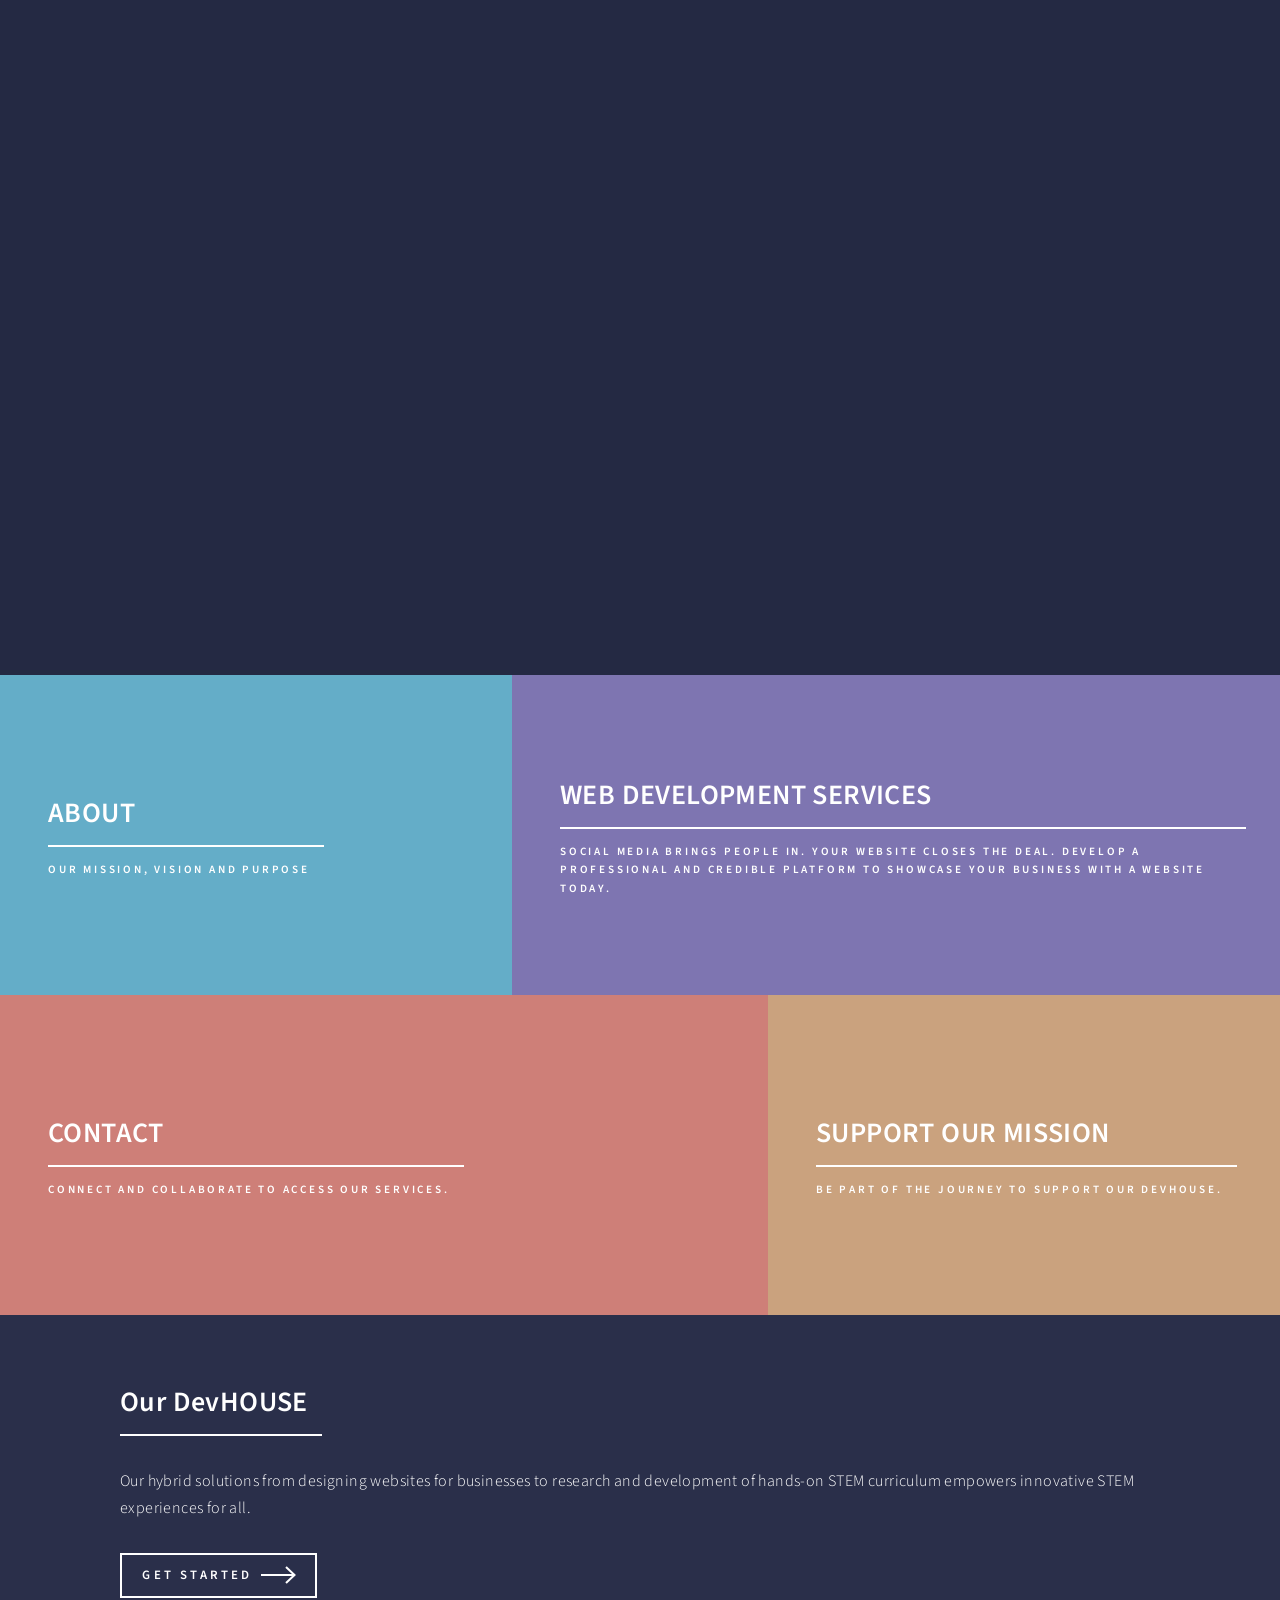
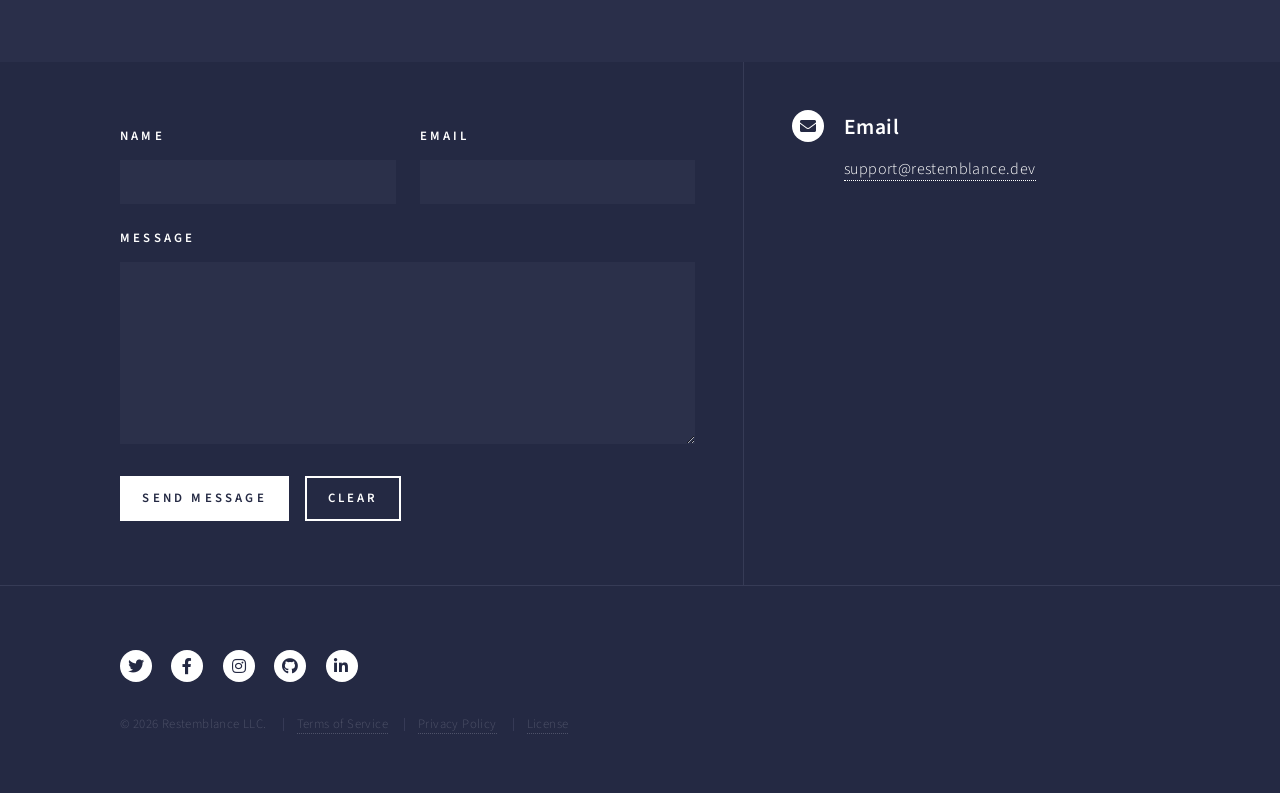
==== index.html @ e944cd38 "Update index.html" ====
<!DOCTYPE HTML>
<!--
	Forty by HTML5 UP
	html5up.net | @ajlkn
	Free for personal and commercial use under the CCA 3.0 license (html5up.net/license)
-->
<html>
	<head>
		<title>Restemblance, LLC.</title>
		<meta charset="utf-8" />
		<meta name="viewport" content="width=device-width, initial-scale=1, user-scalable=no" />
		<link rel="stylesheet" href="assets/css/main.css" />
		<link rel="mask-icon" href="/safari-pinned-tab.svg" color="#0FB9B1">
		<link rel="manifest" href="/site.webmanifest">
		<meta name="theme-color" content="#0F172A">
		<link rel="icon" type="image/png" href="/favicon-mono-black-32x32.png" media="(prefers-color-scheme: light)">
		<link rel="icon" type="image/png" href="/favicon-mono-white-32x32.png" media="(prefers-color-scheme: dark)">
		<noscript><link rel="stylesheet" href="assets/css/noscript.css" /></noscript>
	</head>
	<body class="is-preload">

		<!-- Wrapper -->
			<div id="wrapper">

				<!-- Header -->
					<header id="header" class="alt">
						<a href="src/index.html" class="logo"><strong>DevHOUSE+STEM EDUCATION</strong> <span>by Restemblance LLC</span></a>
						<nav>
							<a href="#menu">Menu</a>
						</nav>
					</header>

				<!-- Menu  ABOUT is landing; CONTACT is generic; DONATE is elements by default-->
					<nav id="menu">
						<ul class="links">
							<li><a href="src/index.html">Home</a></li>
							<li><a href="ABOUT.html">ABOUT</a></li>
							<li><a href="CONTACT.html">CONTACT</a></li>
							<li><a href="DONATE.html">DONATE</a></li>
							<li><a href="SERVICES.html">SERVICES</a></li>
						</ul>
						<ul class="actions stacked">
							<li><a href="SERVICES.html" class="button primary fit">Get Started</a></li>
							<!-- NOT YET<li><a href="#" class="button fit">Log In</a></li>-->
						</ul>
					</nav>

				<!-- Banner -->
					<section id="banner" class="major">
						<div class="inner">
							<header class="major">
								<h1>Real STEM is hands-on.</h1>
							</header>
							<span class="image">
								<img src="images/pic08worksheetsvshands-v2.jpg" alt="" />
							</span>
							<div class="content">
								<p>BUILDING REAL-WORLD SOLUTIONS THROUGH CODE, CREATIVITY AND COMMUNITY</p>
								<ul class="actions">
									<li><a href="#one" class="button next scrolly">Get Started</a></li>
								</ul>
							</div>
						</div>
					</section>

				<!-- Main -->
					<div id="main">

						<!-- One -->
							<section id="one" class="tiles">
								<article>
									<span class="image">
										<img src="images/pic04scratchonipad1.jpg" alt="" />
									</span>
									<header class="major">
										<h3><a href="ABOUT.html" class="link">ABOUT</a></h3>
										<p>our mission, vision and purpose</p>
									</header>
								</article>
								<article>
									<span class="image">
										<img src="images/pic02monitors1.jpg" alt="" />
									</span>
									<header class="major">
										<h3><a href="SERVICES.html" class="link">WEB DEVELOPMENT SERVICES</a></h3>
										<p>Social media brings people in. Your website closes the deal. Develop a professional and credible platform to showcase your business with a website today. </p>
									</header>
								</article>
								<article>
									<span class="image">
										<img src="images/pic01vrboy1.jpg" alt="" />
									</span>
									<header class="major">
										<h3><a href="CONTACT.html" class="link">CONTACT</a></h3>
										<p>Connect and collaborate to access our services.</p>
									</header>
								</article>
								<article>
									<span class="image">
										<img src="images/pic08enggirl1.jpg" alt="" />
									</span>
									<header class="major">
										<h3><a href="DONATE.html" class="link">SUPPORT OUR MISSION</a></h3>
										<p>Be part of the journey to support our devhouse.</p>
									</header>
								</article>
							</section>
								
								<!-- Remove this section due to repetitiveness
								<article>
									<span class="image">
										<img src="images/pic06worksheetsvshands.jpg" alt="" />
									</span>
									<header class="major">
										<h3><a href="landing.html" class="link">DEVELOPER EDUCATION PROJECTS</a></h3>
										<p>Hands-on projects for STEM preparation and enrichment</p>
									</header>
								</article>
								<article>
									<span class="image">
										<img src="images/pic08python2.jpg" alt="" />
									</span>
									<header class="major">
										<h3><a href="landing.html" class="link">DEVELOPER EDUCATION RESEARCH </a></h3>
										<p>Research-driven, hands-on and curriculum-focused.</p>
									</header>
								</article>
							</section> -->

						<!-- Two-->
							<section id="two">
								<div class="inner">
									<header class="major">
										<h2>Our DevHOUSE</h2>
									</header>
									<p>Our hybrid solutions from designing websites for businesses to research and development of hands-on STEM curriculum empowers innovative STEM experiences for all.</p>
									<ul class="actions">
										<li><a href="SERVICES.html" class="button next">Get Started</a></li>
									</ul>
								</div>
							</section>
					</div>

						<!-- Contact -->
							<section id="contact">
								<div class="inner">
									<section>
										<form method="post" action="#">
											<div class="fields">
												<div class="field half">
													<label for="name">Name</label>
													<input type="text" name="name" id="name" />
												</div>
												<div class="field half">
													<label for="email">Email</label>
													<input type="text" name="email" id="email" />
												</div>
												<div class="field">
													<label for="message">Message</label>
													<textarea name="message" id="message" rows="6"></textarea>
												</div>
											</div>
											<ul class="actions">
												<li><input type="submit" value="Send Message" class="primary" /></li>
												<li><input type="reset" value="Clear" /></li>
											</ul>
										</form>
									</section>
									<section class="split">
										<section>
											<div class="contact-method">
												<span class="icon solid alt fa-envelope"></span>
												<h3>Email</h3>
												<a href="#">support@restemblance.dev</a>
											</div>
										</section>
								<!--NOT YET <section>
									<div class="contact-method">
										<span class="icon solid alt fa-phone"></span>
										<h3>Phone</h3>
										<span>(404) 585-0311</span>
									</div>
								</section>
								<section>
									<div class="contact-method">
										<span class="icon solid alt fa-home"></span>
										<h3>Contact</h3>
										<span>Restemblance LLC<br />
										support@restemblance.dev<br />
										</span>
									</div>
								</section>-->
							</section>
						</div>
					</section>

				<!-- Footer -->
					<footer id="footer">
						<div class="inner">
							<ul class="icons">
								<li><a href="#" class="icon brands alt fa-twitter"><span class="label">Twitter</span></a></li>
								<li><a href="#" class="icon brands alt fa-facebook-f"><span class="label">Facebook</span></a></li>
								<li><a href="#" class="icon brands alt fa-instagram"><span class="label">Instagram</span></a></li>
								<li><a href="#" class="icon brands alt fa-github"><span class="label">GitHub</span></a></li>
								<li><a href="#" class="icon brands alt fa-linkedin-in"><span class="label">LinkedIn</span></a></li>
							</ul>
							<ul class="copyright">
							    <li>&copy; 2026 Restemblance LLC.</li>
							    <li><a href="TERMS.html">Terms of Service</a></li>
							    <li><a href="PRIVACY.html">Privacy Policy</a></li>
								<li><a href="LICENSE.html">License</a></li>
							</ul>
						</div>
					</footer>

			</div>

		<!-- Scripts -->
			<script src="assets/js/jquery.min.js"></script>
			<script src="assets/js/jquery.scrolly.min.js"></script>
			<script src="assets/js/jquery.scrollex.min.js"></script>
			<script src="assets/js/browser.min.js"></script>
			<script src="assets/js/breakpoints.min.js"></script>
			<script src="assets/js/util.js"></script>
			<script src="assets/js/main.js"></script>

	</body>

</html>
---- assets/css/main.css ----
@import url(fontawesome-all.min.css);
@import url("https://fonts.googleapis.com/css?family=Source+Sans+Pro:300,300italic,600,600italic");

/*
	Forty by HTML5 UP
	html5up.net | @ajlkn
	Free for personal and commercial use under the CCA 3.0 license (html5up.net/license)

*/



html, body, div, span, applet, object,
iframe, h1, h2, h3, h4, h5, h6, p, blockquote,
pre, a, abbr, acronym, address, big, cite,
code, del, dfn, em, img, ins, kbd, q, s, samp,
small, strike, strong, sub, sup, tt, var, b,
u, i, center, dl, dt, dd, ol, ul, li, fieldset,
form, label, legend, table, caption, tbody,
tfoot, thead, tr, th, td, article, aside,
canvas, details, embed, figure, figcaption,
footer, header, hgroup, menu, nav, output, ruby,
section, summary, time, mark, audio, video {
	margin: 0;
	padding: 0;
	border: 0;
	font-size: 100%;
	font: inherit;
	vertical-align: baseline;}

article, aside, details, figcaption, figure,
footer, header, hgroup, menu, nav, section {
	display: block;}

body {
	line-height: 1;
}

ol, ul {
	list-style: none;
}

blockquote, q {
	quotes: none;
}

	blockquote:before, blockquote:after, q:before, q:after {
		content: '';
		content: none;
	}

table {
	border-collapse: collapse;
	border-spacing: 0;
}

body {
	-webkit-text-size-adjust: none;
}

mark {
	background-color: transparent;
	color: inherit;
}

input::-moz-focus-inner {
	border: 0;
	padding: 0;
}

input, select, textarea {
	-moz-appearance: none;
	-webkit-appearance: none;
	-ms-appearance: none;
	appearance: none;
}

td {
  vertical-align: top;
}

/*Added indented block*/
.indent-block {
    margin-left: 2em;
}

/* Basic */

	@-ms-viewport {
		width: device-width;
	}

	body {
		-ms-overflow-style: scrollbar;
	}

	@media screen and (max-width: 480px) {

		html, body {
			min-width: 320px;
		}

	}

	html {
		box-sizing: border-box;
	}

	*, *:before, *:after {
		box-sizing: inherit;
	}

	body {
		background: #242943;
	}

		body.is-preload *, body.is-preload *:before, body.is-preload *:after {
			-moz-animation: none !important;
			-webkit-animation: none !important;
			-ms-animation: none !important;
			animation: none !important;
			-moz-transition: none !important;
			-webkit-transition: none !important;
			-ms-transition: none !important;
			transition: none !important;
		}

/* Type */

	body, input, select, textarea {
		color: #ffffff;
		font-family: "Source Sans Pro", Helvetica, sans-serif;
		font-size: 17pt;
		font-weight: 300;
		letter-spacing: 0.025em;
		line-height: 1.65;
	}

		@media screen and (max-width: 1680px) {

			body, input, select, textarea {
				font-size: 14pt;
			}

		}

		@media screen and (max-width: 1280px) {

			body, input, select, textarea {
				font-size: 12pt;
			}

		}

		@media screen and (max-width: 360px) {

			body, input, select, textarea {
				font-size: 11pt;
			}

		}

	a {
		-moz-transition: color 0.2s ease-in-out, border-bottom-color 0.2s ease-in-out;
		-webkit-transition: color 0.2s ease-in-out, border-bottom-color 0.2s ease-in-out;
		-ms-transition: color 0.2s ease-in-out, border-bottom-color 0.2s ease-in-out;
		transition: color 0.2s ease-in-out, border-bottom-color 0.2s ease-in-out;
		border-bottom: dotted 1px;
		color: inherit;
		text-decoration: none;
	}

		a:hover {
			border-bottom-color: transparent;
			color: #9bf1ff !important;
		}

		a:active {
			color: #53e3fb !important;
		}

	strong, b {
		color: #ffffff;
		font-weight: 600;
	}

	em, i {
		font-style: italic;
	}

	p {
		margin: 0 0 2em 0;
	}

	h1, h2, h3, h4, h5, h6 {
		color: #ffffff;
		font-weight: 600;
		line-height: 1.65;
		margin: 0 0 1em 0;
	}

		h1 a, h2 a, h3 a, h4 a, h5 a, h6 a {
			color: inherit;
			border-bottom: 0;
		}

	h1 {
		font-size: 2.5em;
	}

	h2 {
		font-size: 1.75em;
	}

	h3 {
		font-size: 1.35em;
	}

	h4 {
		font-size: 1.1em;
	}

	h5 {
		font-size: 0.9em;
	}

	h6 {
		font-size: 0.7em;
	}

	@media screen and (max-width: 736px) {

		h1 {
			font-size: 2em;
		}

		h2 {
			font-size: 1.5em;
		}

		h3 {
			font-size: 1.25em;
		}

	}

	sub {
		font-size: 0.8em;
		position: relative;
		top: 0.5em;
	}

	sup {
		font-size: 0.8em;
		position: relative;
		top: -0.5em;
	}

	blockquote {
		border-left: solid 4px rgba(212, 212, 255, 0.1);
		font-style: italic;
		margin: 0 0 2em 0;
		padding: 0.5em 0 0.5em 2em;
	}

	code {
		background: rgba(212, 212, 255, 0.035);
		font-family: "Courier New", monospace;
		font-size: 0.9em;
		margin: 0 0.25em;
		padding: 0.25em 0.65em;
	}

	pre {
		-webkit-overflow-scrolling: touch;
		font-family: "Courier New", monospace;
		font-size: 0.9em;
		margin: 0 0 2em 0;
	}

		pre code {
			display: block;
			line-height: 1.75;
			padding: 1em 1.5em;
			overflow-x: auto;
		}

	hr {
		border: 0;
		border-bottom: solid 1px rgba(212, 212, 255, 0.1);
		margin: 2em 0;
	}

		hr.major {
			margin: 3em 0;
		}

	.align-left {
		text-align: left;
	}

	.align-center {
		text-align: center;
	}

	.align-right {
		text-align: right;
	}

/* Row */

	.row {
		display: flex;
		flex-wrap: wrap;
		box-sizing: border-box;
		align-items: stretch;
	}

		.row > * {
			box-sizing: border-box;
		}

		.row.gtr-uniform > * > :last-child {
			margin-bottom: 0;
		}

		.row.aln-left {
			justify-content: flex-start;
		}

		.row.aln-center {
			justify-content: center;
		}

		.row.aln-right {
			justify-content: flex-end;
		}

		.row.aln-top {
			align-items: flex-start;
		}

		.row.aln-middle {
			align-items: center;
		}

		.row.aln-bottom {
			align-items: flex-end;
		}

		.row > .imp {
			order: -1;
		}

		.row > .col-1 {
			width: 8.33333%;
		}

		.row > .off-1 {
			margin-left: 8.33333%;
		}

		.row > .col-2 {
			width: 16.66667%;
		}

		.row > .off-2 {
			margin-left: 16.66667%;
		}

		.row > .col-3 {
			width: 25%;
		}

		.row > .off-3 {
			margin-left: 25%;
		}

		.row > .col-4 {
			width: 33.33333%;
		}

		.row > .off-4 {
			margin-left: 33.33333%;
		}

		.row > .col-5 {
			width: 41.66667%;
		}

		.row > .off-5 {
			margin-left: 41.66667%;
		}

		.row > .col-6 {
			width: 50%;
		}

		.row > .off-6 {
			margin-left: 50%;
		}

		.row > .col-7 {
			width: 58.33333%;
		}

		.row > .off-7 {
			margin-left: 58.33333%;
		}

		.row > .col-8 {
			width: 66.66667%;
		}

		.row > .off-8 {
			margin-left: 66.66667%;
		}

		.row > .col-9 {
			width: 75%;
		}

		.row > .off-9 {
			margin-left: 75%;
		}

		.row > .col-10 {
			width: 83.33333%;
		}

		.row > .off-10 {
			margin-left: 83.33333%;
		}

		.row > .col-11 {
			width: 91.66667%;
		}

		.row > .off-11 {
			margin-left: 91.66667%;
		}

		.row > .col-12 {
			width: 100%;
		}

		.row > .off-12 {
			margin-left: 100%;
		}

		.row.gtr-0 {
			margin-top: 0;
			margin-left: 0em;
		}

			.row.gtr-0 > * {
				padding: 0 0 0 0em;
			}

			.row.gtr-0.gtr-uniform {
				margin-top: 0em;
			}

				.row.gtr-0.gtr-uniform > * {
					padding-top: 0em;
				}

		.row.gtr-25 {
			margin-top: 0;
			margin-left: -0.5em;
		}

			.row.gtr-25 > * {
				padding: 0 0 0 0.5em;
			}

			.row.gtr-25.gtr-uniform {
				margin-top: -0.5em;
			}

				.row.gtr-25.gtr-uniform > * {
					padding-top: 0.5em;
				}

		.row.gtr-50 {
			margin-top: 0;
			margin-left: -1em;
		}

			.row.gtr-50 > * {
				padding: 0 0 0 1em;
			}

			.row.gtr-50.gtr-uniform {
				margin-top: -1em;
			}

				.row.gtr-50.gtr-uniform > * {
					padding-top: 1em;
				}

		.row {
			margin-top: 0;
			margin-left: -2em;
		}

			.row > * {
				padding: 0 0 0 2em;
			}

			.row.gtr-uniform {
				margin-top: -2em;
			}

				.row.gtr-uniform > * {
					padding-top: 2em;
				}

		.row.gtr-150 {
			margin-top: 0;
			margin-left: -3em;
		}

			.row.gtr-150 > * {
				padding: 0 0 0 3em;
			}

			.row.gtr-150.gtr-uniform {
				margin-top: -3em;
			}

				.row.gtr-150.gtr-uniform > * {
					padding-top: 3em;
				}

		.row.gtr-200 {
			margin-top: 0;
			margin-left: -4em;
		}

			.row.gtr-200 > * {
				padding: 0 0 0 4em;
			}

			.row.gtr-200.gtr-uniform {
				margin-top: -4em;
			}

				.row.gtr-200.gtr-uniform > * {
					padding-top: 4em;
				}


		@media screen and (max-width: 1680px) {

			.row {
				display: flex;
				flex-wrap: wrap;
				box-sizing: border-box;
				align-items: stretch;
			}

				.row > * {
					box-sizing: border-box;
				}

				.row.gtr-uniform > * > :last-child {
					margin-bottom: 0;
				}

				.row.aln-left {
					justify-content: flex-start;
				}

				.row.aln-center {
					justify-content: center;
				}

				.row.aln-right {
					justify-content: flex-end;
				}

				.row.aln-top {
					align-items: flex-start;
				}

				.row.aln-middle {
					align-items: center;
				}

				.row.aln-bottom {
					align-items: flex-end;
				}

				.row > .imp-xlarge {
					order: -1;
				}

				.row > .col-1-xlarge {
					width: 8.33333%;
				}

				.row > .off-1-xlarge {
					margin-left: 8.33333%;
				}

				.row > .col-2-xlarge {
					width: 16.66667%;
				}

				.row > .off-2-xlarge {
					margin-left: 16.66667%;
				}

				.row > .col-3-xlarge {
					width: 25%;
				}

				.row > .off-3-xlarge {
					margin-left: 25%;
				}

				.row > .col-4-xlarge {
					width: 33.33333%;
				}

				.row > .off-4-xlarge {
					margin-left: 33.33333%;
				}

				.row > .col-5-xlarge {
					width: 41.66667%;
				}

				.row > .off-5-xlarge {
					margin-left: 41.66667%;
				}

				.row > .col-6-xlarge {
					width: 50%;
				}

				.row > .off-6-xlarge {
					margin-left: 50%;
				}

				.row > .col-7-xlarge {
					width: 58.33333%;
				}

				.row > .off-7-xlarge {
					margin-left: 58.33333%;
				}

				.row > .col-8-xlarge {
					width: 66.66667%;
				}

				.row > .off-8-xlarge {
					margin-left: 66.66667%;
				}

				.row > .col-9-xlarge {
					width: 75%;
				}

				.row > .off-9-xlarge {
					margin-left: 75%;
				}

				.row > .col-10-xlarge {
					width: 83.33333%;
				}

				.row > .off-10-xlarge {
					margin-left: 83.33333%;
				}

				.row > .col-11-xlarge {
					width: 91.66667%;
				}

				.row > .off-11-xlarge {
					margin-left: 91.66667%;
				}

				.row > .col-12-xlarge {
					width: 100%;
				}

				.row > .off-12-xlarge {
					margin-left: 100%;
				}

				.row.gtr-0 {
					margin-top: 0;
					margin-left: 0em;
				}

					.row.gtr-0 > * {
						padding: 0 0 0 0em;
					}

					.row.gtr-0.gtr-uniform {
						margin-top: 0em;
					}

						.row.gtr-0.gtr-uniform > * {
							padding-top: 0em;
						}

				.row.gtr-25 {
					margin-top: 0;
					margin-left: -0.5em;
				}

					.row.gtr-25 > * {
						padding: 0 0 0 0.5em;
					}

					.row.gtr-25.gtr-uniform {
						margin-top: -0.5em;
					}

						.row.gtr-25.gtr-uniform > * {
							padding-top: 0.5em;
						}

				.row.gtr-50 {
					margin-top: 0;
					margin-left: -1em;
				}

					.row.gtr-50 > * {
						padding: 0 0 0 1em;
					}

					.row.gtr-50.gtr-uniform {
						margin-top: -1em;
					}

						.row.gtr-50.gtr-uniform > * {
							padding-top: 1em;
						}

				.row {
					margin-top: 0;
					margin-left: -2em;
				}

					.row > * {
						padding: 0 0 0 2em;
					}

					.row.gtr-uniform {
						margin-top: -2em;
					}

						.row.gtr-uniform > * {
							padding-top: 2em;
						}

				.row.gtr-150 {
					margin-top: 0;
					margin-left: -3em;
				}

					.row.gtr-150 > * {
						padding: 0 0 0 3em;
					}

					.row.gtr-150.gtr-uniform {
						margin-top: -3em;
					}

						.row.gtr-150.gtr-uniform > * {
							padding-top: 3em;
						}

				.row.gtr-200 {
					margin-top: 0;
					margin-left: -4em;
				}

					.row.gtr-200 > * {
						padding: 0 0 0 4em;
					}

					.row.gtr-200.gtr-uniform {
						margin-top: -4em;
					}

						.row.gtr-200.gtr-uniform > * {
							padding-top: 4em;
						}

		}

		@media screen and (max-width: 1280px) {

			.row {
				display: flex;
				flex-wrap: wrap;
				box-sizing: border-box;
				align-items: stretch;
			}

				.row > * {
					box-sizing: border-box;
				}

				.row.gtr-uniform > * > :last-child {
					margin-bottom: 0;
				}

				.row.aln-left {
					justify-content: flex-start;
				}

				.row.aln-center {
					justify-content: center;
				}

				.row.aln-right {
					justify-content: flex-end;
				}

				.row.aln-top {
					align-items: flex-start;
				}

				.row.aln-middle {
					align-items: center;
				}

				.row.aln-bottom {
					align-items: flex-end;
				}

				.row > .imp-large {
					order: -1;
				}

				.row > .col-1-large {
					width: 8.33333%;
				}

				.row > .off-1-large {
					margin-left: 8.33333%;
				}

				.row > .col-2-large {
					width: 16.66667%;
				}

				.row > .off-2-large {
					margin-left: 16.66667%;
				}

				.row > .col-3-large {
					width: 25%;
				}

				.row > .off-3-large {
					margin-left: 25%;
				}

				.row > .col-4-large {
					width: 33.33333%;
				}

				.row > .off-4-large {
					margin-left: 33.33333%;
				}

				.row > .col-5-large {
					width: 41.66667%;
				}

				.row > .off-5-large {
					margin-left: 41.66667%;
				}

				.row > .col-6-large {
					width: 50%;
				}

				.row > .off-6-large {
					margin-left: 50%;
				}

				.row > .col-7-large {
					width: 58.33333%;
				}

				.row > .off-7-large {
					margin-left: 58.33333%;
				}

				.row > .col-8-large {
					width: 66.66667%;
				}

				.row > .off-8-large {
					margin-left: 66.66667%;
				}

				.row > .col-9-large {
					width: 75%;
				}

				.row > .off-9-large {
					margin-left: 75%;
				}

				.row > .col-10-large {
					width: 83.33333%;
				}

				.row > .off-10-large {
					margin-left: 83.33333%;
				}

				.row > .col-11-large {
					width: 91.66667%;
				}

				.row > .off-11-large {
					margin-left: 91.66667%;
				}

				.row > .col-12-large {
					width: 100%;
				}

				.row > .off-12-large {
					margin-left: 100%;
				}

				.row.gtr-0 {
					margin-top: 0;
					margin-left: 0em;
				}

					.row.gtr-0 > * {
						padding: 0 0 0 0em;
					}

					.row.gtr-0.gtr-uniform {
						margin-top: 0em;
					}

						.row.gtr-0.gtr-uniform > * {
							padding-top: 0em;
						}

				.row.gtr-25 {
					margin-top: 0;
					margin-left: -0.375em;
				}

					.row.gtr-25 > * {
						padding: 0 0 0 0.375em;
					}

					.row.gtr-25.gtr-uniform {
						margin-top: -0.375em;
					}

						.row.gtr-25.gtr-uniform > * {
							padding-top: 0.375em;
						}

				.row.gtr-50 {
					margin-top: 0;
					margin-left: -0.75em;
				}

					.row.gtr-50 > * {
						padding: 0 0 0 0.75em;
					}

					.row.gtr-50.gtr-uniform {
						margin-top: -0.75em;
					}

						.row.gtr-50.gtr-uniform > * {
							padding-top: 0.75em;
						}

				.row {
					margin-top: 0;
					margin-left: -1.5em;
				}

					.row > * {
						padding: 0 0 0 1.5em;
					}

					.row.gtr-uniform {
						margin-top: -1.5em;
					}

						.row.gtr-uniform > * {
							padding-top: 1.5em;
						}

				.row.gtr-150 {
					margin-top: 0;
					margin-left: -2.25em;
				}

					.row.gtr-150 > * {
						padding: 0 0 0 2.25em;
					}

					.row.gtr-150.gtr-uniform {
						margin-top: -2.25em;
					}

						.row.gtr-150.gtr-uniform > * {
							padding-top: 2.25em;
						}

				.row.gtr-200 {
					margin-top: 0;
					margin-left: -3em;
				}

					.row.gtr-200 > * {
						padding: 0 0 0 3em;
					}

					.row.gtr-200.gtr-uniform {
						margin-top: -3em;
					}

						.row.gtr-200.gtr-uniform > * {
							padding-top: 3em;
						}

		}

		@media screen and (max-width: 980px) {

			.row {
				display: flex;
				flex-wrap: wrap;
				box-sizing: border-box;
				align-items: stretch;
			}

				.row > * {
					box-sizing: border-box;
				}

				.row.gtr-uniform > * > :last-child {
					margin-bottom: 0;
				}

				.row.aln-left {
					justify-content: flex-start;
				}

				.row.aln-center {
					justify-content: center;
				}

				.row.aln-right {
					justify-content: flex-end;
				}

				.row.aln-top {
					align-items: flex-start;
				}

				.row.aln-middle {
					align-items: center;
				}

				.row.aln-bottom {
					align-items: flex-end;
				}

				.row > .imp-medium {
					order: -1;
				}

				.row > .col-1-medium {
					width: 8.33333%;
				}

				.row > .off-1-medium {
					margin-left: 8.33333%;
				}

				.row > .col-2-medium {
					width: 16.66667%;
				}

				.row > .off-2-medium {
					margin-left: 16.66667%;
				}

				.row > .col-3-medium {
					width: 25%;
				}

				.row > .off-3-medium {
					margin-left: 25%;
				}

				.row > .col-4-medium {
					width: 33.33333%;
				}

				.row > .off-4-medium {
					margin-left: 33.33333%;
				}

				.row > .col-5-medium {
					width: 41.66667%;
				}

				.row > .off-5-medium {
					margin-left: 41.66667%;
				}

				.row > .col-6-medium {
					width: 50%;
				}

				.row > .off-6-medium {
					margin-left: 50%;
				}

				.row > .col-7-medium {
					width: 58.33333%;
				}

				.row > .off-7-medium {
					margin-left: 58.33333%;
				}

				.row > .col-8-medium {
					width: 66.66667%;
				}

				.row > .off-8-medium {
					margin-left: 66.66667%;
				}

				.row > .col-9-medium {
					width: 75%;
				}

				.row > .off-9-medium {
					margin-left: 75%;
				}

				.row > .col-10-medium {
					width: 83.33333%;
				}

				.row > .off-10-medium {
					margin-left: 83.33333%;
				}

				.row > .col-11-medium {
					width: 91.66667%;
				}

				.row > .off-11-medium {
					margin-left: 91.66667%;
				}

				.row > .col-12-medium {
					width: 100%;
				}

				.row > .off-12-medium {
					margin-left: 100%;
				}

				.row.gtr-0 {
					margin-top: 0;
					margin-left: 0em;
				}

					.row.gtr-0 > * {
						padding: 0 0 0 0em;
					}

					.row.gtr-0.gtr-uniform {
						margin-top: 0em;
					}

						.row.gtr-0.gtr-uniform > * {
							padding-top: 0em;
						}

				.row.gtr-25 {
					margin-top: 0;
					margin-left: -0.375em;
				}

					.row.gtr-25 > * {
						padding: 0 0 0 0.375em;
					}

					.row.gtr-25.gtr-uniform {
						margin-top: -0.375em;
					}

						.row.gtr-25.gtr-uniform > * {
							padding-top: 0.375em;
						}

				.row.gtr-50 {
					margin-top: 0;
					margin-left: -0.75em;
				}

					.row.gtr-50 > * {
						padding: 0 0 0 0.75em;
					}

					.row.gtr-50.gtr-uniform {
						margin-top: -0.75em;
					}

						.row.gtr-50.gtr-uniform > * {
							padding-top: 0.75em;
						}

				.row {
					margin-top: 0;
					margin-left: -1.5em;
				}

					.row > * {
						padding: 0 0 0 1.5em;
					}

					.row.gtr-uniform {
						margin-top: -1.5em;
					}

						.row.gtr-uniform > * {
							padding-top: 1.5em;
						}

				.row.gtr-150 {
					margin-top: 0;
					margin-left: -2.25em;
				}

					.row.gtr-150 > * {
						padding: 0 0 0 2.25em;
					}

					.row.gtr-150.gtr-uniform {
						margin-top: -2.25em;
					}

						.row.gtr-150.gtr-uniform > * {
							padding-top: 2.25em;
						}

				.row.gtr-200 {
					margin-top: 0;
					margin-left: -3em;
				}

					.row.gtr-200 > * {
						padding: 0 0 0 3em;
					}

					.row.gtr-200.gtr-uniform {
						margin-top: -3em;
					}

						.row.gtr-200.gtr-uniform > * {
							padding-top: 3em;
						}

		}

		@media screen and (max-width: 736px) {

			.row {
				display: flex;
				flex-wrap: wrap;
				box-sizing: border-box;
				align-items: stretch;
			}

				.row > * {
					box-sizing: border-box;
				}

				.row.gtr-uniform > * > :last-child {
					margin-bottom: 0;
				}

				.row.aln-left {
					justify-content: flex-start;
				}

				.row.aln-center {
					justify-content: center;
				}

				.row.aln-right {
					justify-content: flex-end;
				}

				.row.aln-top {
					align-items: flex-start;
				}

				.row.aln-middle {
					align-items: center;
				}

				.row.aln-bottom {
					align-items: flex-end;
				}

				.row > .imp-small {
					order: -1;
				}

				.row > .col-1-small {
					width: 8.33333%;
				}

				.row > .off-1-small {
					margin-left: 8.33333%;
				}

				.row > .col-2-small {
					width: 16.66667%;
				}

				.row > .off-2-small {
					margin-left: 16.66667%;
				}

				.row > .col-3-small {
					width: 25%;
				}

				.row > .off-3-small {
					margin-left: 25%;
				}

				.row > .col-4-small {
					width: 33.33333%;
				}

				.row > .off-4-small {
					margin-left: 33.33333%;
				}

				.row > .col-5-small {
					width: 41.66667%;
				}

				.row > .off-5-small {
					margin-left: 41.66667%;
				}

				.row > .col-6-small {
					width: 50%;
				}

				.row > .off-6-small {
					margin-left: 50%;
				}

				.row > .col-7-small {
					width: 58.33333%;
				}

				.row > .off-7-small {
					margin-left: 58.33333%;
				}

				.row > .col-8-small {
					width: 66.66667%;
				}

				.row > .off-8-small {
					margin-left: 66.66667%;
				}

				.row > .col-9-small {
					width: 75%;
				}

				.row > .off-9-small {
					margin-left: 75%;
				}

				.row > .col-10-small {
					width: 83.33333%;
				}

				.row > .off-10-small {
					margin-left: 83.33333%;
				}

				.row > .col-11-small {
					width: 91.66667%;
				}

				.row > .off-11-small {
					margin-left: 91.66667%;
				}

				.row > .col-12-small {
					width: 100%;
				}

				.row > .off-12-small {
					margin-left: 100%;
				}

				.row.gtr-0 {
					margin-top: 0;
					margin-left: 0em;
				}

					.row.gtr-0 > * {
						padding: 0 0 0 0em;
					}

					.row.gtr-0.gtr-uniform {
						margin-top: 0em;
					}

						.row.gtr-0.gtr-uniform > * {
							padding-top: 0em;
						}

				.row.gtr-25 {
					margin-top: 0;
					margin-left: -0.3125em;
				}

					.row.gtr-25 > * {
						padding: 0 0 0 0.3125em;
					}

					.row.gtr-25.gtr-uniform {
						margin-top: -0.3125em;
					}

						.row.gtr-25.gtr-uniform > * {
							padding-top: 0.3125em;
						}

				.row.gtr-50 {
					margin-top: 0;
					margin-left: -0.625em;
				}

					.row.gtr-50 > * {
						padding: 0 0 0 0.625em;
					}

					.row.gtr-50.gtr-uniform {
						margin-top: -0.625em;
					}

						.row.gtr-50.gtr-uniform > * {
							padding-top: 0.625em;
						}

				.row {
					margin-top: 0;
					margin-left: -1.25em;
				}

					.row > * {
						padding: 0 0 0 1.25em;
					}

					.row.gtr-uniform {
						margin-top: -1.25em;
					}

						.row.gtr-uniform > * {
							padding-top: 1.25em;
						}

				.row.gtr-150 {
					margin-top: 0;
					margin-left: -1.875em;
				}

					.row.gtr-150 > * {
						padding: 0 0 0 1.875em;
					}

					.row.gtr-150.gtr-uniform {
						margin-top: -1.875em;
					}

						.row.gtr-150.gtr-uniform > * {
							padding-top: 1.875em;
						}

				.row.gtr-200 {
					margin-top: 0;
					margin-left: -2.5em;
				}

					.row.gtr-200 > * {
						padding: 0 0 0 2.5em;
					}

					.row.gtr-200.gtr-uniform {
						margin-top: -2.5em;
					}

						.row.gtr-200.gtr-uniform > * {
							padding-top: 2.5em;
						}

		}

		@media screen and (max-width: 480px) {

			.row {
				display: flex;
				flex-wrap: wrap;
				box-sizing: border-box;
				align-items: stretch;
			}

				.row > * {
					box-sizing: border-box;
				}

				.row.gtr-uniform > * > :last-child {
					margin-bottom: 0;
				}

				.row.aln-left {
					justify-content: flex-start;
				}

				.row.aln-center {
					justify-content: center;
				}

				.row.aln-right {
					justify-content: flex-end;
				}

				.row.aln-top {
					align-items: flex-start;
				}

				.row.aln-middle {
					align-items: center;
				}

				.row.aln-bottom {
					align-items: flex-end;
				}

				.row > .imp-xsmall {
					order: -1;
				}

				.row > .col-1-xsmall {
					width: 8.33333%;
				}

				.row > .off-1-xsmall {
					margin-left: 8.33333%;
				}

				.row > .col-2-xsmall {
					width: 16.66667%;
				}

				.row > .off-2-xsmall {
					margin-left: 16.66667%;
				}

				.row > .col-3-xsmall {
					width: 25%;
				}

				.row > .off-3-xsmall {
					margin-left: 25%;
				}

				.row > .col-4-xsmall {
					width: 33.33333%;
				}

				.row > .off-4-xsmall {
					margin-left: 33.33333%;
				}

				.row > .col-5-xsmall {
					width: 41.66667%;
				}

				.row > .off-5-xsmall {
					margin-left: 41.66667%;
				}

				.row > .col-6-xsmall {
					width: 50%;
				}

				.row > .off-6-xsmall {
					margin-left: 50%;
				}

				.row > .col-7-xsmall {
					width: 58.33333%;
				}

				.row > .off-7-xsmall {
					margin-left: 58.33333%;
				}

				.row > .col-8-xsmall {
					width: 66.66667%;
				}

				.row > .off-8-xsmall {
					margin-left: 66.66667%;
				}

				.row > .col-9-xsmall {
					width: 75%;
				}

				.row > .off-9-xsmall {
					margin-left: 75%;
				}

				.row > .col-10-xsmall {
					width: 83.33333%;
				}

				.row > .off-10-xsmall {
					margin-left: 83.33333%;
				}

				.row > .col-11-xsmall {
					width: 91.66667%;
				}

				.row > .off-11-xsmall {
					margin-left: 91.66667%;
				}

				.row > .col-12-xsmall {
					width: 100%;
				}

				.row > .off-12-xsmall {
					margin-left: 100%;
				}

				.row.gtr-0 {
					margin-top: 0;
					margin-left: 0em;
				}

					.row.gtr-0 > * {
						padding: 0 0 0 0em;
					}

					.row.gtr-0.gtr-uniform {
						margin-top: 0em;
					}

						.row.gtr-0.gtr-uniform > * {
							padding-top: 0em;
						}

				.row.gtr-25 {
					margin-top: 0;
					margin-left: -0.3125em;
				}

					.row.gtr-25 > * {
						padding: 0 0 0 0.3125em;
					}

					.row.gtr-25.gtr-uniform {
						margin-top: -0.3125em;
					}

						.row.gtr-25.gtr-uniform > * {
							padding-top: 0.3125em;
						}

				.row.gtr-50 {
					margin-top: 0;
					margin-left: -0.625em;
				}

					.row.gtr-50 > * {
						padding: 0 0 0 0.625em;
					}

					.row.gtr-50.gtr-uniform {
						margin-top: -0.625em;
					}

						.row.gtr-50.gtr-uniform > * {
							padding-top: 0.625em;
						}

				.row {
					margin-top: 0;
					margin-left: -1.25em;
				}

					.row > * {
						padding: 0 0 0 1.25em;
					}

					.row.gtr-uniform {
						margin-top: -1.25em;
					}

						.row.gtr-uniform > * {
							padding-top: 1.25em;
						}

				.row.gtr-150 {
					margin-top: 0;
					margin-left: -1.875em;
				}

					.row.gtr-150 > * {
						padding: 0 0 0 1.875em;
					}

					.row.gtr-150.gtr-uniform {
						margin-top: -1.875em;
					}

						.row.gtr-150.gtr-uniform > * {
							padding-top: 1.875em;
						}

				.row.gtr-200 {
					margin-top: 0;
					margin-left: -2.5em;
				}

					.row.gtr-200 > * {
						padding: 0 0 0 2.5em;
					}

					.row.gtr-200.gtr-uniform {
						margin-top: -2.5em;
					}

						.row.gtr-200.gtr-uniform > * {
							padding-top: 2.5em;
						}

		}

/* Section/Article */

	section.special, article.special {
		text-align: center;
	}

	header.major {
		width: -moz-max-content;
		width: -webkit-max-content;
		width: -ms-max-content;
		width: max-content;
		margin-bottom: 2em;
	}

		header.major > :first-child {
			margin-bottom: 0;
			width: calc(100% + 0.5em);
		}

			header.major > :first-child:after {
				content: '';
				background-color: #ffffff;
				display: block;
				height: 2px;
				margin: 0.325em 0 0.5em 0;
				width: 100%;
			}

		header.major > p {
			font-size: 0.7em;
			font-weight: 600;
			letter-spacing: 0.25em;
			margin-bottom: 0;
			text-transform: uppercase;
		}

		body.is-ie header.major > :first-child:after {
			max-width: 9em;
		}

		body.is-ie header.major > h1:after {
			max-width: 100% !important;
		}

	@media screen and (max-width: 736px) {

		header.major > p br {
			display: none;
		}

	}

/* Form */

	form {
		margin: 0 0 2em 0;
	}

		form > :last-child {
			margin-bottom: 0;
		}

		form > .fields {
			display: -moz-flex;
			display: -webkit-flex;
			display: -ms-flex;
			display: flex;
			-moz-flex-wrap: wrap;
			-webkit-flex-wrap: wrap;
			-ms-flex-wrap: wrap;
			flex-wrap: wrap;
			width: calc(100% + 3em);
			margin: -1.5em 0 2em -1.5em;
		}

			form > .fields > .field {
				-moz-flex-grow: 0;
				-webkit-flex-grow: 0;
				-ms-flex-grow: 0;
				flex-grow: 0;
				-moz-flex-shrink: 0;
				-webkit-flex-shrink: 0;
				-ms-flex-shrink: 0;
				flex-shrink: 0;
				padding: 1.5em 0 0 1.5em;
				width: calc(100% - 1.5em);
			}

				form > .fields > .field.half {
					width: calc(50% - 0.75em);
				}

				form > .fields > .field.third {
					width: calc(100%/3 - 0.5em);
				}

				form > .fields > .field.quarter {
					width: calc(25% - 0.375em);
				}

		@media screen and (max-width: 480px) {

			form > .fields {
				width: calc(100% + 3em);
				margin: -1.5em 0 2em -1.5em;
			}

				form > .fields > .field {
					padding: 1.5em 0 0 1.5em;
					width: calc(100% - 1.5em);
				}

					form > .fields > .field.half {
						width: calc(100% - 1.5em);
					}

					form > .fields > .field.third {
						width: calc(100% - 1.5em);
					}

					form > .fields > .field.quarter {
						width: calc(100% - 1.5em);
					}

		}

	label {
		color: #ffffff;
		display: block;
		font-size: 0.8em;
		font-weight: 600;
		letter-spacing: 0.25em;
		margin: 0 0 1em 0;
		text-transform: uppercase;
	}

	input[type="text"],
	input[type="password"],
	input[type="email"],
	input[type="tel"],
	input[type="search"],
	input[type="url"],
	select,
	textarea {
		-moz-appearance: none;
		-webkit-appearance: none;
		-ms-appearance: none;
		appearance: none;
		background: rgba(212, 212, 255, 0.035);
		border: none;
		border-radius: 0;
		color: inherit;
		display: block;
		outline: 0;
		padding: 0 1em;
		text-decoration: none;
		width: 100%;
	}

		input[type="text"]:invalid,
		input[type="password"]:invalid,
		input[type="email"]:invalid,
		input[type="tel"]:invalid,
		input[type="search"]:invalid,
		input[type="url"]:invalid,
		select:invalid,
		textarea:invalid {
			box-shadow: none;
		}

		input[type="text"]:focus,
		input[type="password"]:focus,
		input[type="email"]:focus,
		input[type="tel"]:focus,
		input[type="search"]:focus,
		input[type="url"]:focus,
		select:focus,
		textarea:focus {
			border-color: #9bf1ff;
			box-shadow: 0 0 0 2px #9bf1ff;
		}

	select {
		background-image: url("data:image/svg+xml;charset=utf8,%3Csvg xmlns='http://www.w3.org/2000/svg' width='40' height='40' preserveAspectRatio='none' viewBox='0 0 40 40'%3E%3Cpath d='M9.4,12.3l10.4,10.4l10.4-10.4c0.2-0.2,0.5-0.4,0.9-0.4c0.3,0,0.6,0.1,0.9,0.4l3.3,3.3c0.2,0.2,0.4,0.5,0.4,0.9 c0,0.4-0.1,0.6-0.4,0.9L20.7,31.9c-0.2,0.2-0.5,0.4-0.9,0.4c-0.3,0-0.6-0.1-0.9-0.4L4.3,17.3c-0.2-0.2-0.4-0.5-0.4-0.9 c0-0.4,0.1-0.6,0.4-0.9l3.3-3.3c0.2-0.2,0.5-0.4,0.9-0.4S9.1,12.1,9.4,12.3z' fill='rgba(212, 212, 255, 0.1)' /%3E%3C/svg%3E");
		background-size: 1.25rem;
		background-repeat: no-repeat;
		background-position: calc(100% - 1rem) center;
		height: 2.75em;
		padding-right: 2.75em;
		text-overflow: ellipsis;
	}

		select option {
			color: #ffffff;
			background: #242943;
		}

		select:focus::-ms-value {
			background-color: transparent;
		}

		select::-ms-expand {
			display: none;
		}

	input[type="text"],
	input[type="password"],
	input[type="email"],
	input[type="tel"],
	input[type="search"],
	input[type="url"],
	select {
		height: 2.75em;
	}

	textarea {
		padding: 0.75em 1em;
	}

	input[type="checkbox"],
	input[type="radio"] {
		-moz-appearance: none;
		-webkit-appearance: none;
		-ms-appearance: none;
		appearance: none;
		display: block;
		float: left;
		margin-right: -2em;
		opacity: 0;
		width: 1em;
		z-index: -1;
	}

		input[type="checkbox"] + label,
		input[type="radio"] + label {
			text-decoration: none;
			color: #ffffff;
			cursor: pointer;
			display: inline-block;
			font-weight: 300;
			padding-left: 2.65em;
			padding-right: 0.75em;
			position: relative;
		}

			input[type="checkbox"] + label:before,
			input[type="radio"] + label:before {
				-moz-osx-font-smoothing: grayscale;
				-webkit-font-smoothing: antialiased;
				display: inline-block;
				font-style: normal;
				font-variant: normal;
				text-rendering: auto;
				line-height: 1;
				text-transform: none !important;
				font-family: 'Font Awesome 5 Free';
				font-weight: 900;
			}

			input[type="checkbox"] + label:before,
			input[type="radio"] + label:before {
				background: rgba(212, 212, 255, 0.035);
				content: '';
				display: inline-block;
				font-size: 0.8em;
				height: 2.0625em;
				left: 0;
				letter-spacing: 0;
				line-height: 2.0625em;
				position: absolute;
				text-align: center;
				top: 0;
				width: 2.0625em;
			}

		input[type="checkbox"]:checked + label:before,
		input[type="radio"]:checked + label:before {
			background: #ffffff;
			border-color: #9bf1ff;
			content: '\f00c';
			color: #242943;
		}

		input[type="checkbox"]:focus + label:before,
		input[type="radio"]:focus + label:before {
			box-shadow: 0 0 0 2px #9bf1ff;
		}

	input[type="radio"] + label:before {
		border-radius: 100%;
	}

	::-webkit-input-placeholder {
		color: rgba(244, 244, 255, 0.2) !important;
		opacity: 1.0;
	}

	:-moz-placeholder {
		color: rgba(244, 244, 255, 0.2) !important;
		opacity: 1.0;
	}

	::-moz-placeholder {
		color: rgba(244, 244, 255, 0.2) !important;
		opacity: 1.0;
	}

	:-ms-input-placeholder {
		color: rgba(244, 244, 255, 0.2) !important;
		opacity: 1.0;
	}

/* Box */

	.box {
		border: solid 1px rgba(212, 212, 255, 0.1);
		margin-bottom: 2em;
		padding: 1.5em;
	}

		.box > :last-child,
		.box > :last-child > :last-child,
		.box > :last-child > :last-child > :last-child {
			margin-bottom: 0;
		}

		.box.alt {
			border: 0;
			border-radius: 0;
			padding: 0;
		}

/* Icon */

	.icon {
		text-decoration: none;
		border-bottom: none;
		position: relative;
	}

		.icon:before {
			-moz-osx-font-smoothing: grayscale;
			-webkit-font-smoothing: antialiased;
			display: inline-block;
			font-style: normal;
			font-variant: normal;
			text-rendering: auto;
			line-height: 1;
			text-transform: none !important;
			font-family: 'Font Awesome 5 Free';
			font-weight: 400;
		}

		.icon > .label {
			display: none;
		}

		.icon:before {
			line-height: inherit;
		}

		.icon.solid:before {
			font-weight: 900;
		}

		.icon.brands:before {
			font-family: 'Font Awesome 5 Brands';
		}

		.icon.alt:before {
			background-color: #ffffff;
			border-radius: 100%;
			color: #242943;
			display: inline-block;
			height: 2em;
			line-height: 2em;
			text-align: center;
			width: 2em;
		}

	a.icon.alt:before {
		-moz-transition: background-color 0.2s ease-in-out;
		-webkit-transition: background-color 0.2s ease-in-out;
		-ms-transition: background-color 0.2s ease-in-out;
		transition: background-color 0.2s ease-in-out;
	}

	a.icon.alt:hover:before {
		background-color: #6fc3df;
	}

	a.icon.alt:active:before {
		background-color: #37a6cb;
	}

/* Image */

	.image {
		border: 0;
		display: inline-block;
		position: relative;
	}

		.image img {
			display: block;
		}

		.image.left, .image.right {
			max-width: 30%;
		}

			.image.left img, .image.right img {
				width: 100%;
			}

		.image.left {
			float: left;
			margin: 0 1.5em 1.25em 0;
			top: 0.25em;
		}

		.image.right {
			float: right;
			margin: 0 0 1.25em 1.5em;
			top: 0.25em;
		}

		.image.fit {
			display: block;
			margin: 0 0 2em 0;
			width: 100%;
		}

			.image.fit img {
				width: 100%;
			}

		.image.main {
			display: block;
			margin: 2.5em 0;
			width: 100%;
		}

			.image.main img {
				width: 100%;
			}

			@media screen and (max-width: 736px) {

				.image.main {
					margin: 1.5em 0;
				}

			}

/* List */

	ol {
		list-style: decimal;
		margin: 0 0 2em 0;
		padding-left: 1.25em;
	}

		ol li {
			padding-left: 0.25em;
		}

	ul {
		list-style: disc;
		margin: 0 0 2em 0;
		padding-left: 1em;
	}

		ul li {
			padding-left: 0.5em;
		}

		ul.alt {
			list-style: none;
			padding-left: 0;
		}

			ul.alt li {
				border-top: solid 1px rgba(212, 212, 255, 0.1);
				padding: 0.5em 0;
			}

				ul.alt li:first-child {
					border-top: 0;
					padding-top: 0;
				}

	dl {
		margin: 0 0 2em 0;
	}

		dl dt {
			display: block;
			font-weight: 600;
			margin: 0 0 1em 0;
		}

		dl dd {
			margin-left: 2em;
		}

/* Actions */

	ul.actions {
		display: -moz-flex;
		display: -webkit-flex;
		display: -ms-flex;
		display: flex;
		cursor: default;
		list-style: none;
		margin-left: -1em;
		padding-left: 0;
	}

		ul.actions li {
			padding: 0 0 0 1em;
			vertical-align: middle;
		}

		ul.actions.special {
			-moz-justify-content: center;
			-webkit-justify-content: center;
			-ms-justify-content: center;
			justify-content: center;
			width: 100%;
			margin-left: 0;
		}

			ul.actions.special li:first-child {
				padding-left: 0;
			}

		ul.actions.stacked {
			-moz-flex-direction: column;
			-webkit-flex-direction: column;
			-ms-flex-direction: column;
			flex-direction: column;
			margin-left: 0;
		}

			ul.actions.stacked li {
				padding: 1.3em 0 0 0;
			}

				ul.actions.stacked li:first-child {
					padding-top: 0;
				}

		ul.actions.fit {
			width: calc(100% + 1em);
		}

			ul.actions.fit li {
				-moz-flex-grow: 1;
				-webkit-flex-grow: 1;
				-ms-flex-grow: 1;
				flex-grow: 1;
				-moz-flex-shrink: 1;
				-webkit-flex-shrink: 1;
				-ms-flex-shrink: 1;
				flex-shrink: 1;
				width: 100%;
			}

				ul.actions.fit li > * {
					width: 100%;
				}

			ul.actions.fit.stacked {
				width: 100%;
			}

/* Icons */

	ul.icons {
		cursor: default;
		list-style: none;
		padding-left: 0;
	}

		ul.icons li {
			display: inline-block;
			padding: 0 1em 0 0;
		}

			ul.icons li:last-child {
				padding-right: 0;
			}

		@media screen and (max-width: 736px) {

			ul.icons li {
				padding: 0 0.75em 0 0;
			}

		}

/* Pagination */

	ul.pagination {
		cursor: default;
		list-style: none;
		padding-left: 0;
	}

		ul.pagination li {
			display: inline-block;
			padding-left: 0;
			vertical-align: middle;
		}

			ul.pagination li > .page {
				-moz-transition: background-color 0.2s ease-in-out, color 0.2s ease-in-out;
				-webkit-transition: background-color 0.2s ease-in-out, color 0.2s ease-in-out;
				-ms-transition: background-color 0.2s ease-in-out, color 0.2s ease-in-out;
				transition: background-color 0.2s ease-in-out, color 0.2s ease-in-out;
				border-bottom: 0;
				display: inline-block;
				font-size: 0.8em;
				font-weight: 600;
				height: 1.5em;
				line-height: 1.5em;
				margin: 0 0.125em;
				min-width: 1.5em;
				padding: 0 0.5em;
				text-align: center;
			}

				ul.pagination li > .page.active {
					background-color: #ffffff;
					color: #242943;
				}

					ul.pagination li > .page.active:hover {
						background-color: #9bf1ff;
						color: #242943 !important;
					}

					ul.pagination li > .page.active:active {
						background-color: #53e3fb;
					}

			ul.pagination li:first-child {
				padding-right: 0.75em;
			}

			ul.pagination li:last-child {
				padding-left: 0.75em;
			}

		@media screen and (max-width: 480px) {

			ul.pagination li:nth-child(n+2):nth-last-child(n+2) {
				display: none;
			}

			ul.pagination li:first-child {
				padding-right: 0;
			}

		}

/* Table */

	.table-wrapper {
		-webkit-overflow-scrolling: touch;
		overflow-x: auto;
	}

	table {
		margin: 0 0 2em 0;
		width: 100%;
	}

		table tbody tr {
			border: solid 1px rgba(212, 212, 255, 0.1);
			border-left: 0;
			border-right: 0;
		}

			table tbody tr:nth-child(2n + 1) {
				background-color: rgba(212, 212, 255, 0.035);
			}

		table td {
			padding: 0.75em 0.75em;
		}

		table th {
			color: #ffffff;
			font-size: 0.9em;
			font-weight: 600;
			padding: 0 0.75em 0.75em 0.75em;
			text-align: left;
		}

		table thead {
			border-bottom: solid 2px rgba(212, 212, 255, 0.1);
		}

		table tfoot {
			border-top: solid 2px rgba(212, 212, 255, 0.1);
		}

		table.alt {
			border-collapse: separate;
		}

			table.alt tbody tr td {
				border: solid 1px rgba(212, 212, 255, 0.1);
				border-left-width: 0;
				border-top-width: 0;
			}

				table.alt tbody tr td:first-child {
					border-left-width: 1px;
				}

			table.alt tbody tr:first-child td {
				border-top-width: 1px;
			}

			table.alt thead {
				border-bottom: 0;
			}

			table.alt tfoot {
				border-top: 0;
			}

/* PayPal Hosted Buttons Input Fix */
#paypal-container-NBDAUPARS6DMG input[type="text"],
#paypal-container-NBDAUPARS6DMG input {
    color: #000000 !important;
    background-color: #ffffff !important;
    border: 1px solid #cccccc !important;
}

/* Button */

	input[type="submit"],
	input[type="reset"],
	input[type="button"],
	button,
	.button {
		-moz-appearance: none;
		-webkit-appearance: none;
		-ms-appearance: none;
		appearance: none;
		-moz-transition: background-color 0.2s ease-in-out, box-shadow 0.2s ease-in-out, color 0.2s ease-in-out;
		-webkit-transition: background-color 0.2s ease-in-out, box-shadow 0.2s ease-in-out, color 0.2s ease-in-out;
		-ms-transition: background-color 0.2s ease-in-out, box-shadow 0.2s ease-in-out, color 0.2s ease-in-out;
		transition: background-color 0.2s ease-in-out, box-shadow 0.2s ease-in-out, color 0.2s ease-in-out;
		background-color: transparent;
		border: 0;
		border-radius: 0;
		box-shadow: inset 0 0 0 2px #ffffff;
		color: #ffffff;
		cursor: pointer;
		display: inline-block;
		font-size: 0.8em;
		font-weight: 600;
		height: 3.5em;
		letter-spacing: 0.25em;
		line-height: 3.5em;
		padding: 0 1.75em;
		text-align: center;
		text-decoration: none;
		text-transform: uppercase;
		white-space: nowrap;
	}

		input[type="submit"]:hover, input[type="submit"]:active,
		input[type="reset"]:hover,
		input[type="reset"]:active,
		input[type="button"]:hover,
		input[type="button"]:active,
		button:hover,
		button:active,
		.button:hover,
		.button:active {
			box-shadow: inset 0 0 0 2px #9bf1ff;
			color: #9bf1ff;
		}

		input[type="submit"]:active,
		input[type="reset"]:active,
		input[type="button"]:active,
		button:active,
		.button:active {
			background-color: rgba(155, 241, 255, 0.1);
			box-shadow: inset 0 0 0 2px #53e3fb;
			color: #53e3fb;
		}

		input[type="submit"].icon:before,
		input[type="reset"].icon:before,
		input[type="button"].icon:before,
		button.icon:before,
		.button.icon:before {
			margin-right: 0.5em;
		}

		input[type="submit"].fit,
		input[type="reset"].fit,
		input[type="button"].fit,
		button.fit,
		.button.fit {
			width: 100%;
		}

		input[type="submit"].small,
		input[type="reset"].small,
		input[type="button"].small,
		button.small,
		.button.small {
			font-size: 0.6em;
		}

		input[type="submit"].large,
		input[type="reset"].large,
		input[type="button"].large,
		button.large,
		.button.large {
			font-size: 1.25em;
			height: 3em;
			line-height: 3em;
		}

		input[type="submit"].next,
		input[type="reset"].next,
		input[type="button"].next,
		button.next,
		.button.next {
			padding-right: 4.5em;
			position: relative;
		}

			input[type="submit"].next:before, input[type="submit"].next:after,
			input[type="reset"].next:before,
			input[type="reset"].next:after,
			input[type="button"].next:before,
			input[type="button"].next:after,
			button.next:before,
			button.next:after,
			.button.next:before,
			.button.next:after {
				-moz-transition: opacity 0.2s ease-in-out;
				-webkit-transition: opacity 0.2s ease-in-out;
				-ms-transition: opacity 0.2s ease-in-out;
				transition: opacity 0.2s ease-in-out;
				background-position: center right;
				background-repeat: no-repeat;
				background-size: 36px 24px;
				content: '';
				display: block;
				height: 100%;
				position: absolute;
				right: 1.5em;
				top: 0;
				vertical-align: middle;
				width: 36px;
			}

			input[type="submit"].next:before,
			input[type="reset"].next:before,
			input[type="button"].next:before,
			button.next:before,
			.button.next:before {
				background-image: url("data:image/svg+xml;charset=utf8,%3Csvg xmlns='http://www.w3.org/2000/svg' xmlns:xlink='http://www.w3.org/1999/xlink' width='36px' height='24px' viewBox='0 0 36 24' zoomAndPan='disable'%3E%3Cstyle%3Eline %7B stroke: %23ffffff%3B stroke-width: 2px%3B %7D%3C/style%3E%3Cline x1='0' y1='12' x2='34' y2='12' /%3E%3Cline x1='25' y1='4' x2='34' y2='12.5' /%3E%3Cline x1='25' y1='20' x2='34' y2='11.5' /%3E%3C/svg%3E");
			}

			input[type="submit"].next:after,
			input[type="reset"].next:after,
			input[type="button"].next:after,
			button.next:after,
			.button.next:after {
				background-image: url("data:image/svg+xml;charset=utf8,%3Csvg xmlns='http://www.w3.org/2000/svg' xmlns:xlink='http://www.w3.org/1999/xlink' width='36px' height='24px' viewBox='0 0 36 24' zoomAndPan='disable'%3E%3Cstyle%3Eline %7B stroke: %239bf1ff%3B stroke-width: 2px%3B %7D%3C/style%3E%3Cline x1='0' y1='12' x2='34' y2='12' /%3E%3Cline x1='25' y1='4' x2='34' y2='12.5' /%3E%3Cline x1='25' y1='20' x2='34' y2='11.5' /%3E%3C/svg%3E");
				opacity: 0;
				z-index: 1;
			}

			input[type="submit"].next:hover:after, input[type="submit"].next:active:after,
			input[type="reset"].next:hover:after,
			input[type="reset"].next:active:after,
			input[type="button"].next:hover:after,
			input[type="button"].next:active:after,
			button.next:hover:after,
			button.next:active:after,
			.button.next:hover:after,
			.button.next:active:after {
				opacity: 1;
			}

			@media screen and (max-width: 1280px) {

				input[type="submit"].next,
				input[type="reset"].next,
				input[type="button"].next,
				button.next,
				.button.next {
					padding-right: 5em;
				}

			}

		input[type="submit"].primary,
		input[type="reset"].primary,
		input[type="button"].primary,
		button.primary,
		.button.primary {
			background-color: #ffffff;
			box-shadow: none;
			color: #242943;
		}

			input[type="submit"].primary:hover, input[type="submit"].primary:active,
			input[type="reset"].primary:hover,
			input[type="reset"].primary:active,
			input[type="button"].primary:hover,
			input[type="button"].primary:active,
			button.primary:hover,
			button.primary:active,
			.button.primary:hover,
			.button.primary:active {
				background-color: #9bf1ff;
				color: #242943 !important;
			}

			input[type="submit"].primary:active,
			input[type="reset"].primary:active,
			input[type="button"].primary:active,
			button.primary:active,
			.button.primary:active {
				background-color: #53e3fb;
			}

		input[type="submit"].disabled, input[type="submit"]:disabled,
		input[type="reset"].disabled,
		input[type="reset"]:disabled,
		input[type="button"].disabled,
		input[type="button"]:disabled,
		button.disabled,
		button:disabled,
		.button.disabled,
		.button:disabled {
			pointer-events: none;
			cursor: default;
			opacity: 0.25;
		}

/* Tiles */

	.tiles {
		display: -moz-flex;
		display: -webkit-flex;
		display: -ms-flex;
		display: flex;
		-moz-flex-wrap: wrap;
		-webkit-flex-wrap: wrap;
		-ms-flex-wrap: wrap;
		flex-wrap: wrap;
		border-top: 0 !important;
	}

		.tiles + * {
			border-top: 0 !important;
		}

		.tiles article {
			-moz-align-items: center;
			-webkit-align-items: center;
			-ms-align-items: center;
			align-items: center;
			display: -moz-flex;
			display: -webkit-flex;
			display: -ms-flex;
			display: flex;
			-moz-transition: -moz-transform 0.25s ease, opacity 0.25s ease, -moz-filter 1s ease, -webkit-filter 1s ease;
			-webkit-transition: -webkit-transform 0.25s ease, opacity 0.25s ease, -webkit-filter 1s ease, -webkit-filter 1s ease;
			-ms-transition: -ms-transform 0.25s ease, opacity 0.25s ease, -ms-filter 1s ease, -webkit-filter 1s ease;
			transition: transform 0.25s ease, opacity 0.25s ease, filter 1s ease, -webkit-filter 1s ease;
			padding: 4em 4em 2em 4em ;
			background-position: center;
			background-repeat: no-repeat;
			background-size: cover;
			cursor: default;
			height: 40vh;
			max-height: 40em;
			min-height: 23em;
			overflow: hidden;
			position: relative;
			width: 40%;
		}

			.tiles article .image {
				display: none;
			}

			.tiles article header {
				position: relative;
				z-index: 3;
			}

			.tiles article h3 {
				font-size: 1.75em;
			}

				.tiles article h3 a:hover {
					color: inherit !important;
				}

			.tiles article .link.primary {
				border: 0;
				height: 100%;
				left: 0;
				position: absolute;
				top: 0;
				width: 100%;
				z-index: 4;
			}

			.tiles article:before {
				-moz-transition: opacity 0.5s ease;
				-webkit-transition: opacity 0.5s ease;
				-ms-transition: opacity 0.5s ease;
				transition: opacity 0.5s ease;
				bottom: 0;
				content: '';
				display: block;
				height: 100%;
				left: 0;
				opacity: 0.85;
				position: absolute;
				width: 100%;
				z-index: 2;
			}

			.tiles article:after {
				background-color: rgba(36, 41, 67, 0.25);
				content: '';
				display: block;
				height: 100%;
				left: 0;
				position: absolute;
				top: 0;
				width: 100%;
				z-index: 1;
			}

			.tiles article:hover:before {
				opacity: 0;
			}

			.tiles article.is-transitioning {
				-moz-transform: scale(0.95);
				-webkit-transform: scale(0.95);
				-ms-transform: scale(0.95);
				transform: scale(0.95);
				-moz-filter: blur(0.5em);
				-webkit-filter: blur(0.5em);
				-ms-filter: blur(0.5em);
				filter: blur(0.5em);
				opacity: 0;
			}

			.tiles article:nth-child(4n - 1), .tiles article:nth-child(4n - 2) {
				width: 60%;
			}

			.tiles article:nth-child(6n - 5):before {
				background-color: #6fc3df;
			}

			.tiles article:nth-child(6n - 4):before {
				background-color: #8d82c4;
			}

			.tiles article:nth-child(6n - 3):before {
				background-color: #ec8d81;
			}

			.tiles article:nth-child(6n - 2):before {
				background-color: #e7b788;
			}

			.tiles article:nth-child(6n - 1):before {
				background-color: #8ea9e8;
			}

			.tiles article:nth-child(6n):before {
				background-color: #87c5a4;
			}

		@media screen and (max-width: 1280px) {

			.tiles article {
				padding: 4em 3em 2em 3em ;
				height: 30vh;
				max-height: 30em;
				min-height: 20em;
			}

		}

		@media screen and (max-width: 980px) {

			.tiles article {
				width: 50% !important;
			}

		}

		@media screen and (max-width: 736px) {

			.tiles article {
				padding: 3em 1.5em 1em 1.5em ;
				height: 16em;
				max-height: none;
				min-height: 0;
			}

				.tiles article h3 {
					font-size: 1.5em;
				}

		}

		@media screen and (max-width: 480px) {

			.tiles {
				display: block;
			}

				.tiles article {
					height: 20em;
					width: 100% !important;
				}

		}

/* Contact Method */

	.contact-method {
		margin: 0 0 2em 0;
		padding-left: 3.25em;
		position: relative;
	}

		.contact-method .icon {
			left: 0;
			position: absolute;
			top: 0;
		}

		.contact-method h3 {
			margin: 0 0 0.5em 0;
		}

/* Spotlights */

	.spotlights {
		border-top: 0 !important;
	}

		.spotlights + * {
			border-top: 0 !important;
		}

		.spotlights > section {
			display: -moz-flex;
			display: -webkit-flex;
			display: -ms-flex;
			display: flex;
			-moz-flex-direction: row;
			-webkit-flex-direction: row;
			-ms-flex-direction: row;
			flex-direction: row;
			background-color: #2e3450;
		}

			.spotlights > section > .image {
				background-position: center center;
				background-size: cover;
				border-radius: 0;
				display: block;
				position: relative;
				width: 30%;
			}

				.spotlights > section > .image img {
					border-radius: 0;
					display: block;
					width: 100%;
				}

				.spotlights > section > .image:before {
					background: rgba(36, 41, 67, 0.9);
					content: '';
					display: block;
					height: 100%;
					left: 0;
					opacity: 0;
					position: absolute;
					top: 0;
					width: 100%;
				}

			.spotlights > section > .content {
				display: -moz-flex;
				display: -webkit-flex;
				display: -ms-flex;
				display: flex;
				-moz-flex-direction: column;
				-webkit-flex-direction: column;
				-ms-flex-direction: column;
				flex-direction: column;
				-moz-justify-content: center;
				-webkit-justify-content: center;
				-ms-justify-content: center;
				justify-content: center;
				-moz-align-items: center;
				-webkit-align-items: center;
				-ms-align-items: center;
				align-items: center;
				padding: 2em 3em 0.1em 3em ;
				width: 70%;
			}

				.spotlights > section > .content > .inner {
					margin: 0 auto;
					max-width: 100%;
					width: 65em;
				}

			.spotlights > section:nth-child(2n) {
				-moz-flex-direction: row-reverse;
				-webkit-flex-direction: row-reverse;
				-ms-flex-direction: row-reverse;
				flex-direction: row-reverse;
				background-color: #333856;
			}

				.spotlights > section:nth-child(2n) > .content {
					-moz-align-items: -moz-flex-end;
					-webkit-align-items: -webkit-flex-end;
					-ms-align-items: -ms-flex-end;
					align-items: flex-end;
				}

		@media screen and (max-width: 1680px) {

			.spotlights > section > .image {
				width: 40%;
			}

			.spotlights > section > .content {
				width: 60%;
			}

		}

		@media screen and (max-width: 1280px) {

			.spotlights > section > .image {
				width: 45%;
			}

			.spotlights > section > .content {
				width: 55%;
			}

		}

		@media screen and (max-width: 980px) {

			.spotlights > section {
				display: block;
			}

				.spotlights > section > .image {
					width: 100%;
				}

				.spotlights > section > .content {
					padding: 4em 3em 2em 3em ;
					width: 100%;
				}

		}

		@media screen and (max-width: 736px) {

			.spotlights > section > .content {
				padding: 3em 1.5em 1em 1.5em ;
			}

		}

/* Header */

	@-moz-keyframes reveal-header {
		0% {
			top: -4em;
			opacity: 0;
		}

		100% {
			top: 0;
			opacity: 1;
		}
	}

	@-webkit-keyframes reveal-header {
		0% {
			top: -4em;
			opacity: 0;
		}

		100% {
			top: 0;
			opacity: 1;
		}
	}

	@-ms-keyframes reveal-header {
		0% {
			top: -4em;
			opacity: 0;
		}

		100% {
			top: 0;
			opacity: 1;
		}
	}

	@keyframes reveal-header {
		0% {
			top: -4em;
			opacity: 0;
		}

		100% {
			top: 0;
			opacity: 1;
		}
	}

	#header {
		display: -moz-flex;
		display: -webkit-flex;
		display: -ms-flex;
		display: flex;
		background-color: #2a2f4a;
		box-shadow: 0 0 0.25em 0 rgba(0, 0, 0, 0.15);
		cursor: default;
		font-weight: 600;
		height: 3.25em;
		left: 0;
		letter-spacing: 0.25em;
		line-height: 3.25em;
		margin: 0;
		position: fixed;
		text-transform: uppercase;
		top: 0;
		width: 100%;
		z-index: 10000;
	}

		#header .logo {
			border: 0;
			display: inline-block;
			font-size: 0.8em;
			height: inherit;
			line-height: inherit;
			padding: 0 1.5em;
		}

			#header .logo strong {
				-moz-transition: background-color 0.2s ease-in-out, color 0.2s ease-in-out;
				-webkit-transition: background-color 0.2s ease-in-out, color 0.2s ease-in-out;
				-ms-transition: background-color 0.2s ease-in-out, color 0.2s ease-in-out;
				transition: background-color 0.2s ease-in-out, color 0.2s ease-in-out;
				background-color: #ffffff;
				color: #242943;
				display: inline-block;
				line-height: 1.65em;
				margin-right: 0.325em;
				padding: 0 0.125em 0 0.375em;
			}

			#header .logo:hover strong {
				background-color: #9bf1ff;
			}

			#header .logo:active strong {
				background-color: #53e3fb;
			}

		#header nav {
			display: -moz-flex;
			display: -webkit-flex;
			display: -ms-flex;
			display: flex;
			-moz-justify-content: -moz-flex-end;
			-webkit-justify-content: -webkit-flex-end;
			-ms-justify-content: -ms-flex-end;
			justify-content: flex-end;
			-moz-flex-grow: 1;
			-webkit-flex-grow: 1;
			-ms-flex-grow: 1;
			flex-grow: 1;
			height: inherit;
			line-height: inherit;
		}

			#header nav a {
				border: 0;
				display: block;
				font-size: 0.8em;
				height: inherit;
				line-height: inherit;
				padding: 0 0.75em;
				position: relative;
				vertical-align: middle;
			}

				#header nav a:last-child {
					padding-right: 1.5em;
				}

				#header nav a[href="#menu"] {
					padding-right: 3.325em !important;
				}

					#header nav a[href="#menu"]:before, #header nav a[href="#menu"]:after {
						background-image: url("data:image/svg+xml;charset=utf8,%3Csvg xmlns='http://www.w3.org/2000/svg' width='24' height='32' viewBox='0 0 24 32' preserveAspectRatio='none'%3E%3Cstyle%3Eline %7B stroke-width: 2px%3B stroke: %23ffffff%3B %7D%3C/style%3E%3Cline x1='0' y1='11' x2='24' y2='11' /%3E%3Cline x1='0' y1='21' x2='24' y2='21' /%3E%3Cline x1='0' y1='16' x2='24' y2='16' /%3E%3C/svg%3E");
						background-position: center;
						background-repeat: no-repeat;
						background-size: 24px 32px;
						content: '';
						display: block;
						height: 100%;
						position: absolute;
						right: 1.5em;
						top: 0;
						vertical-align: middle;
						width: 24px;
					}

					#header nav a[href="#menu"]:after {
						-moz-transition: opacity 0.2s ease-in-out;
						-webkit-transition: opacity 0.2s ease-in-out;
						-ms-transition: opacity 0.2s ease-in-out;
						transition: opacity 0.2s ease-in-out;
						background-image: url("data:image/svg+xml;charset=utf8,%3Csvg xmlns='http://www.w3.org/2000/svg' width='24' height='32' viewBox='0 0 24 32' preserveAspectRatio='none'%3E%3Cstyle%3Eline %7B stroke-width: 2px%3B stroke: %239bf1ff%3B %7D%3C/style%3E%3Cline x1='0' y1='11' x2='24' y2='11' /%3E%3Cline x1='0' y1='21' x2='24' y2='21' /%3E%3Cline x1='0' y1='16' x2='24' y2='16' /%3E%3C/svg%3E");
						opacity: 0;
						z-index: 1;
					}

					#header nav a[href="#menu"]:hover:after, #header nav a[href="#menu"]:active:after {
						opacity: 1;
					}

					#header nav a[href="#menu"]:last-child {
						padding-right: 3.875em !important;
					}

						#header nav a[href="#menu"]:last-child:before, #header nav a[href="#menu"]:last-child:after {
							right: 2em;
						}

		#header.reveal {
			-moz-animation: reveal-header 0.35s ease;
			-webkit-animation: reveal-header 0.35s ease;
			-ms-animation: reveal-header 0.35s ease;
			animation: reveal-header 0.35s ease;
		}

		#header.alt {
			-moz-transition: opacity 2.5s ease;
			-webkit-transition: opacity 2.5s ease;
			-ms-transition: opacity 2.5s ease;
			transition: opacity 2.5s ease;
			-moz-transition-delay: 0.75s;
			-webkit-transition-delay: 0.75s;
			-ms-transition-delay: 0.75s;
			transition-delay: 0.75s;
			-moz-animation: none;
			-webkit-animation: none;
			-ms-animation: none;
			animation: none;
			background-color: transparent;
			box-shadow: none;
			position: absolute;
		}

			#header.alt.style1 .logo strong {
				color: #6fc3df;
			}

			#header.alt.style2 .logo strong {
				color: #8d82c4;
			}

			#header.alt.style3 .logo strong {
				color: #ec8d81;
			}

			#header.alt.style4 .logo strong {
				color: #e7b788;
			}

			#header.alt.style5 .logo strong {
				color: #8ea9e8;
			}

			#header.alt.style6 .logo strong {
				color: #87c5a4;
			}

		body.is-preload #header.alt {
			opacity: 0;
		}

		@media screen and (max-width: 1680px) {

			#header nav a[href="#menu"] {
				padding-right: 3.75em !important;
			}

				#header nav a[href="#menu"]:last-child {
					padding-right: 4.25em !important;
				}

		}

		@media screen and (max-width: 1280px) {

			#header nav a[href="#menu"] {
				padding-right: 4em !important;
			}

				#header nav a[href="#menu"]:last-child {
					padding-right: 4.5em !important;
				}

		}

		@media screen and (max-width: 736px) {

			#header {
				height: 2.75em;
				line-height: 2.75em;
			}

				#header .logo {
					padding: 0 1em;
				}

				#header nav a {
					padding: 0 0.5em;
				}

					#header nav a:last-child {
						padding-right: 1em;
					}

					#header nav a[href="#menu"] {
						padding-right: 3.25em !important;
					}

						#header nav a[href="#menu"]:before, #header nav a[href="#menu"]:after {
							right: 0.75em;
						}

						#header nav a[href="#menu"]:last-child {
							padding-right: 4em !important;
						}

							#header nav a[href="#menu"]:last-child:before, #header nav a[href="#menu"]:last-child:after {
								right: 1.5em;
							}

		}

		@media screen and (max-width: 480px) {

			#header .logo span {
				display: none;
			}

			#header nav a[href="#menu"] {
				overflow: hidden;
				padding-right: 0 !important;
				text-indent: 5em;
				white-space: nowrap;
				width: 5em;
			}

				#header nav a[href="#menu"]:before, #header nav a[href="#menu"]:after {
					right: 0;
					width: inherit;
				}

				#header nav a[href="#menu"]:last-child:before, #header nav a[href="#menu"]:last-child:after {
					width: 4em;
					right: 0;
				}

		}

/* Banner */

	#banner {
		-moz-align-items: center;
		-webkit-align-items: center;
		-ms-align-items: center;
		align-items: center;
		background-image: url("../../images/banner.jpg");
		display: -moz-flex;
		display: -webkit-flex;
		display: -ms-flex;
		display: flex;
		padding: 6em 0 2em 0 ;
		background-attachment: fixed;
		background-position: center;
		background-repeat: no-repeat;
		background-size: cover;
		border-bottom: 0 !important;
		cursor: default;
		height: 60vh;
		margin-bottom: -3.25em;
		max-height: 32em;
		min-height: 22em;
		position: relative;
		top: -3.25em;
	}

		#banner:after {
			-moz-transition: opacity 2.5s ease;
			-webkit-transition: opacity 2.5s ease;
			-ms-transition: opacity 2.5s ease;
			transition: opacity 2.5s ease;
			-moz-transition-delay: 0.75s;
			-webkit-transition-delay: 0.75s;
			-ms-transition-delay: 0.75s;
			transition-delay: 0.75s;
			pointer-events: none;
			background-color: #242943;
			content: '';
			display: block;
			height: 100%;
			left: 0;
			opacity: 0.85;
			position: absolute;
			top: 0;
			width: 100%;
			z-index: 1;
		}

		#banner h1 {
			font-size: 3.25em;
		}

		#banner > .inner {
			-moz-transition: opacity 1.5s ease, -moz-transform 0.5s ease-out, -moz-filter 0.5s ease, -webkit-filter 0.5s ease;
			-webkit-transition: opacity 1.5s ease, -webkit-transform 0.5s ease-out, -webkit-filter 0.5s ease, -webkit-filter 0.5s ease;
			-ms-transition: opacity 1.5s ease, -ms-transform 0.5s ease-out, -ms-filter 0.5s ease, -webkit-filter 0.5s ease;
			transition: opacity 1.5s ease, transform 0.5s ease-out, filter 0.5s ease, -webkit-filter 0.5s ease;
			padding: 0 !important;
			position: relative;
			z-index: 2;
		}

			#banner > .inner .image {
				display: none;
			}

			#banner > .inner header {
				width: auto;
			}

				#banner > .inner header > :first-child {
					width: auto;
				}

					#banner > .inner header > :first-child:after {
						max-width: 100%;
					}

			#banner > .inner .content {
				display: -moz-flex;
				display: -webkit-flex;
				display: -ms-flex;
				display: flex;
				-moz-align-items: center;
				-webkit-align-items: center;
				-ms-align-items: center;
				align-items: center;
				margin: 0 0 2em 0;
			}

				#banner > .inner .content > * {
					margin-right: 1.5em;
					margin-bottom: 0;
				}

				#banner > .inner .content > :last-child {
					margin-right: 0;
				}

				#banner > .inner .content p {
					font-size: 0.7em;
					font-weight: 600;
					letter-spacing: 0.25em;
					text-transform: uppercase;
				}

		#banner.major {
			height: 75vh;
			min-height: 30em;
			max-height: 50em;
		}

			#banner.major.alt {
				opacity: 0.75;
			}

		#banner.style1:after {
			background-color: #6fc3df;
		}

		#banner.style2:after {
			background-color: #8d82c4;
		}

		#banner.style3:after {
			background-color: #ec8d81;
		}

		#banner.style4:after {
			background-color: #e7b788;
		}

		#banner.style5:after {
			background-color: #8ea9e8;
		}

		#banner.style6:after {
			background-color: #87c5a4;
		}

		body.is-preload #banner:after {
			opacity: 1.0;
		}

		body.is-preload #banner > .inner {
			-moz-filter: blur(0.125em);
			-webkit-filter: blur(0.125em);
			-ms-filter: blur(0.125em);
			filter: blur(0.125em);
			-moz-transform: translateX(-0.5em);
			-webkit-transform: translateX(-0.5em);
			-ms-transform: translateX(-0.5em);
			transform: translateX(-0.5em);
			opacity: 0;
		}

		@media screen and (max-width: 1280px) {

			#banner {
				background-attachment: scroll;
			}

		}

		@media screen and (max-width: 736px) {

			#banner {
				padding: 5em 0 1em 0 ;
				height: auto;
				margin-bottom: -2.75em;
				max-height: none;
				min-height: 0;
				top: -2.75em;
			}

				#banner h1 {
					font-size: 2em;
				}

				#banner > .inner .content {
					display: block;
				}

					#banner > .inner .content > * {
						margin-right: 0;
						margin-bottom: 2em;
					}

				#banner.major {
					height: auto;
					min-height: 0;
					max-height: none;
				}

		}

		@media screen and (max-width: 480px) {

			#banner {
				padding: 6em 0 2em 0 ;
			}

				#banner > .inner .content p br {
					display: none;
				}

				#banner.major {
					padding: 8em 0 4em 0 ;
				}

		}

/* Main */

	#main {
		background-color: #2a2f4a;
	}

		#main > * {
			border-top: solid 1px rgba(212, 212, 255, 0.1);
		}

			#main > *:first-child {
				border-top: 0;
			}

			#main > * > .inner {
				padding: 4em 0 2em 0 ;
				margin: 0 auto;
				max-width: 65em;
				width: calc(100% - 6em);
			}

				@media screen and (max-width: 736px) {

					#main > * > .inner {
						padding: 3em 0 1em 0 ;
						width: calc(100% - 3em);
					}

				}

		#main.alt {
			background-color: transparent;
			border-bottom: solid 1px rgba(212, 212, 255, 0.1);
		}

/* Contact */

	#contact {
		border-bottom: solid 1px rgba(212, 212, 255, 0.1);
		overflow-x: hidden;
	}

		#contact > .inner {
			display: -moz-flex;
			display: -webkit-flex;
			display: -ms-flex;
			display: flex;
			padding: 0 !important;
		}

			#contact > .inner > :nth-child(2n - 1) {
				padding: 4em 3em 2em 0 ;
				border-right: solid 1px rgba(212, 212, 255, 0.1);
				width: 60%;
			}

			#contact > .inner > :nth-child(2n) {
				padding-left: 3em;
				width: 40%;
			}

			#contact > .inner > .split {
				padding: 0;
			}

				#contact > .inner > .split > * {
					padding: 3em 0 1em 3em ;
					position: relative;
				}

					#contact > .inner > .split > *:before {
						border-top: solid 1px rgba(212, 212, 255, 0.1);
						content: '';
						display: block;
						margin-left: -3em;
						position: absolute;
						top: 0;
						width: calc(100vw + 3em);
					}

				#contact > .inner > .split > :first-child:before {
					display: none;
				}

		@media screen and (max-width: 980px) {

			#contact > .inner {
				display: block;
			}

				#contact > .inner > :nth-child(2n - 1) {
					padding: 4em 0 2em 0 ;
					border-right: 0;
					width: 100%;
				}

				#contact > .inner > :nth-child(2n) {
					padding-left: 0;
					width: 100%;
				}

				#contact > .inner > .split > * {
					padding: 3em 0 1em 0 ;
				}

				#contact > .inner > .split > :first-child:before {
					display: block;
				}

		}

		@media screen and (max-width: 736px) {

			#contact > .inner > :nth-child(2n - 1) {
				padding: 3em 0 1em 0 ;
			}

		}

/* Footer */

	#footer .copyright {
		font-size: 0.8em;
		list-style: none;
		padding-left: 0;
	}

		#footer .copyright li {
			border-left: solid 1px rgba(212, 212, 255, 0.1);
			color: rgba(244, 244, 255, 0.2);
			display: inline-block;
			line-height: 1;
			margin-left: 1em;
			padding-left: 1em;
		}

			#footer .copyright li:first-child {
				border-left: 0;
				margin-left: 0;
				padding-left: 0;
			}

	@media screen and (max-width: 480px) {

		#footer .copyright li {
			display: block;
			border-left: 0;
			margin-left: 0;
			padding-left: 0;
			line-height: inherit;
		}

	}

/* Wrapper */

	#wrapper {
		-moz-transition: -moz-filter 0.35s ease, -webkit-filter 0.35s ease, opacity 0.375s ease-out;
		-webkit-transition: -webkit-filter 0.35s ease, -webkit-filter 0.35s ease, opacity 0.375s ease-out;
		-ms-transition: -ms-filter 0.35s ease, -webkit-filter 0.35s ease, opacity 0.375s ease-out;
		transition: filter 0.35s ease, -webkit-filter 0.35s ease, opacity 0.375s ease-out;
		padding-top: 3.25em;
	}

		#wrapper.is-transitioning {
			opacity: 0;
		}

		#wrapper > * > .inner {
			padding: 4em 0 2em 0 ;
			margin: 0 auto;
			max-width: 65em;
			width: calc(100% - 6em);
		}

			@media screen and (max-width: 736px) {

				#wrapper > * > .inner {
					padding: 3em 0 1em 0 ;
					width: calc(100% - 3em);
				}

			}

		@media screen and (max-width: 736px) {

			#wrapper {
				padding-top: 2.75em;
			}

		}


/* PP */
	#paypal-button-container-P-7SH74969NW7120830NGCRGKA {
	  min-width: 220px;
	  min-height: 45px;
	}

/* Menu */

	#menu {
		-moz-transition: -moz-transform 0.35s ease, opacity 0.35s ease, visibility 0.35s;
		-webkit-transition: -webkit-transform 0.35s ease, opacity 0.35s ease, visibility 0.35s;
		-ms-transition: -ms-transform 0.35s ease, opacity 0.35s ease, visibility 0.35s;
		transition: transform 0.35s ease, opacity 0.35s ease, visibility 0.35s;
		-moz-align-items: center;
		-webkit-align-items: center;
		-ms-align-items: center;
		align-items: center;
		display: -moz-flex;
		display: -webkit-flex;
		display: -ms-flex;
		display: flex;
		-moz-justify-content: center;
		-webkit-justify-content: center;
		-ms-justify-content: center;
		justify-content: center;
		pointer-events: none;
		background: rgba(36, 41, 67, 0.9);
		box-shadow: none;
		height: 100%;
		left: 0;
		opacity: 0;
		overflow: hidden;
		padding: 3em 2em;
		position: fixed;
		top: 0;
		visibility: hidden;
		width: 100%;
		z-index: 10002;
	}

		#menu .inner {
			-moz-transition: -moz-transform 0.35s ease-out, opacity 0.35s ease, visibility 0.35s;
			-webkit-transition: -webkit-transform 0.35s ease-out, opacity 0.35s ease, visibility 0.35s;
			-ms-transition: -ms-transform 0.35s ease-out, opacity 0.35s ease, visibility 0.35s;
			transition: transform 0.35s ease-out, opacity 0.35s ease, visibility 0.35s;
			-moz-transform: rotateX(20deg);
			-webkit-transform: rotateX(20deg);
			-ms-transform: rotateX(20deg);
			transform: rotateX(20deg);
			-webkit-overflow-scrolling: touch;
			max-width: 100%;
			max-height: 100vh;
			opacity: 0;
			overflow: auto;
			text-align: center;
			visibility: hidden;
			width: 18em;
		}

			#menu .inner > :first-child {
				margin-top: 2em;
			}

			#menu .inner > :last-child {
				margin-bottom: 3em;
			}

		#menu ul {
			margin: 0 0 1em 0;
		}

			#menu ul.links {
				list-style: none;
				padding: 0;
			}

				#menu ul.links > li {
					padding: 0;
				}

					#menu ul.links > li > a:not(.button) {
						border: 0;
						border-top: solid 1px rgba(212, 212, 255, 0.1);
						display: block;
						font-size: 0.8em;
						font-weight: 600;
						letter-spacing: 0.25em;
						line-height: 4em;
						text-decoration: none;
						text-transform: uppercase;
					}

					#menu ul.links > li > .button {
						display: block;
						margin: 0.5em 0 0 0;
					}

					#menu ul.links > li:first-child > a:not(.button) {
						border-top: 0 !important;
					}

		#menu .close {
			-moz-transition: color 0.2s ease-in-out;
			-webkit-transition: color 0.2s ease-in-out;
			-ms-transition: color 0.2s ease-in-out;
			transition: color 0.2s ease-in-out;
			-webkit-tap-highlight-color: rgba(0, 0, 0, 0);
			border: 0;
			cursor: pointer;
			display: block;
			height: 4em;
			line-height: 4em;
			overflow: hidden;
			padding-right: 1.25em;
			position: absolute;
			right: 0;
			text-align: right;
			text-indent: 8em;
			top: 0;
			vertical-align: middle;
			white-space: nowrap;
			width: 8em;
		}

			#menu .close:before, #menu .close:after {
				-moz-transition: opacity 0.2s ease-in-out;
				-webkit-transition: opacity 0.2s ease-in-out;
				-ms-transition: opacity 0.2s ease-in-out;
				transition: opacity 0.2s ease-in-out;
				background-position: center;
				background-repeat: no-repeat;
				content: '';
				display: block;
				height: 4em;
				position: absolute;
				right: 0;
				top: 0;
				width: 4em;
			}

			#menu .close:before {
				background-image: url("data:image/svg+xml;charset=utf8,%3Csvg xmlns='http://www.w3.org/2000/svg' xmlns:xlink='http://www.w3.org/1999/xlink' width='20px' height='20px' viewBox='0 0 20 20' zoomAndPan='disable'%3E%3Cstyle%3Eline %7B stroke: %23ffffff%3B stroke-width: 2%3B %7D%3C/style%3E%3Cline x1='0' y1='0' x2='20' y2='20' /%3E%3Cline x1='20' y1='0' x2='0' y2='20' /%3E%3C/svg%3E");
			}

			#menu .close:after {
				background-image: url("data:image/svg+xml;charset=utf8,%3Csvg xmlns='http://www.w3.org/2000/svg' xmlns:xlink='http://www.w3.org/1999/xlink' width='20px' height='20px' viewBox='0 0 20 20' zoomAndPan='disable'%3E%3Cstyle%3Eline %7B stroke: %239bf1ff%3B stroke-width: 2%3B %7D%3C/style%3E%3Cline x1='0' y1='0' x2='20' y2='20' /%3E%3Cline x1='20' y1='0' x2='0' y2='20' /%3E%3C/svg%3E");
				opacity: 0;
			}

			#menu .close:hover:after, #menu .close:active:after {
				opacity: 1;
			}

	body.is-ie #menu {
		background: rgba(42, 47, 74, 0.975);
	}

	body.is-menu-visible #wrapper {
		-moz-filter: blur(0.5em);
		-webkit-filter: blur(0.5em);
		-ms-filter: blur(0.5em);
		filter: blur(0.5em);
	}

	body.is-menu-visible #menu {
		pointer-events: auto;
		opacity: 1;
		visibility: visible;
	}

		body.is-menu-visible #menu .inner {
			-moz-transform: none;
			-webkit-transform: none;
			-ms-transform: none;
			transform: none;
			opacity: 1;
			visibility: visible;
		}
---- assets/css/noscript.css ----
/*
	Forty by HTML5 UP
	html5up.net | @ajlkn
	Free for personal and commercial use under the CCA 3.0 license (html5up.net/license)
*/

/* Banner */

	body.is-preload #banner:after {
		opacity: 0.85;
	}

	body.is-preload #banner > .inner {
		-moz-filter: none;
		-webkit-filter: none;
		-ms-filter: none;
		filter: none;
		-moz-transform: none;
		-webkit-transform: none;
		-ms-transform: none;
		transform: none;
		opacity: 1;
	}
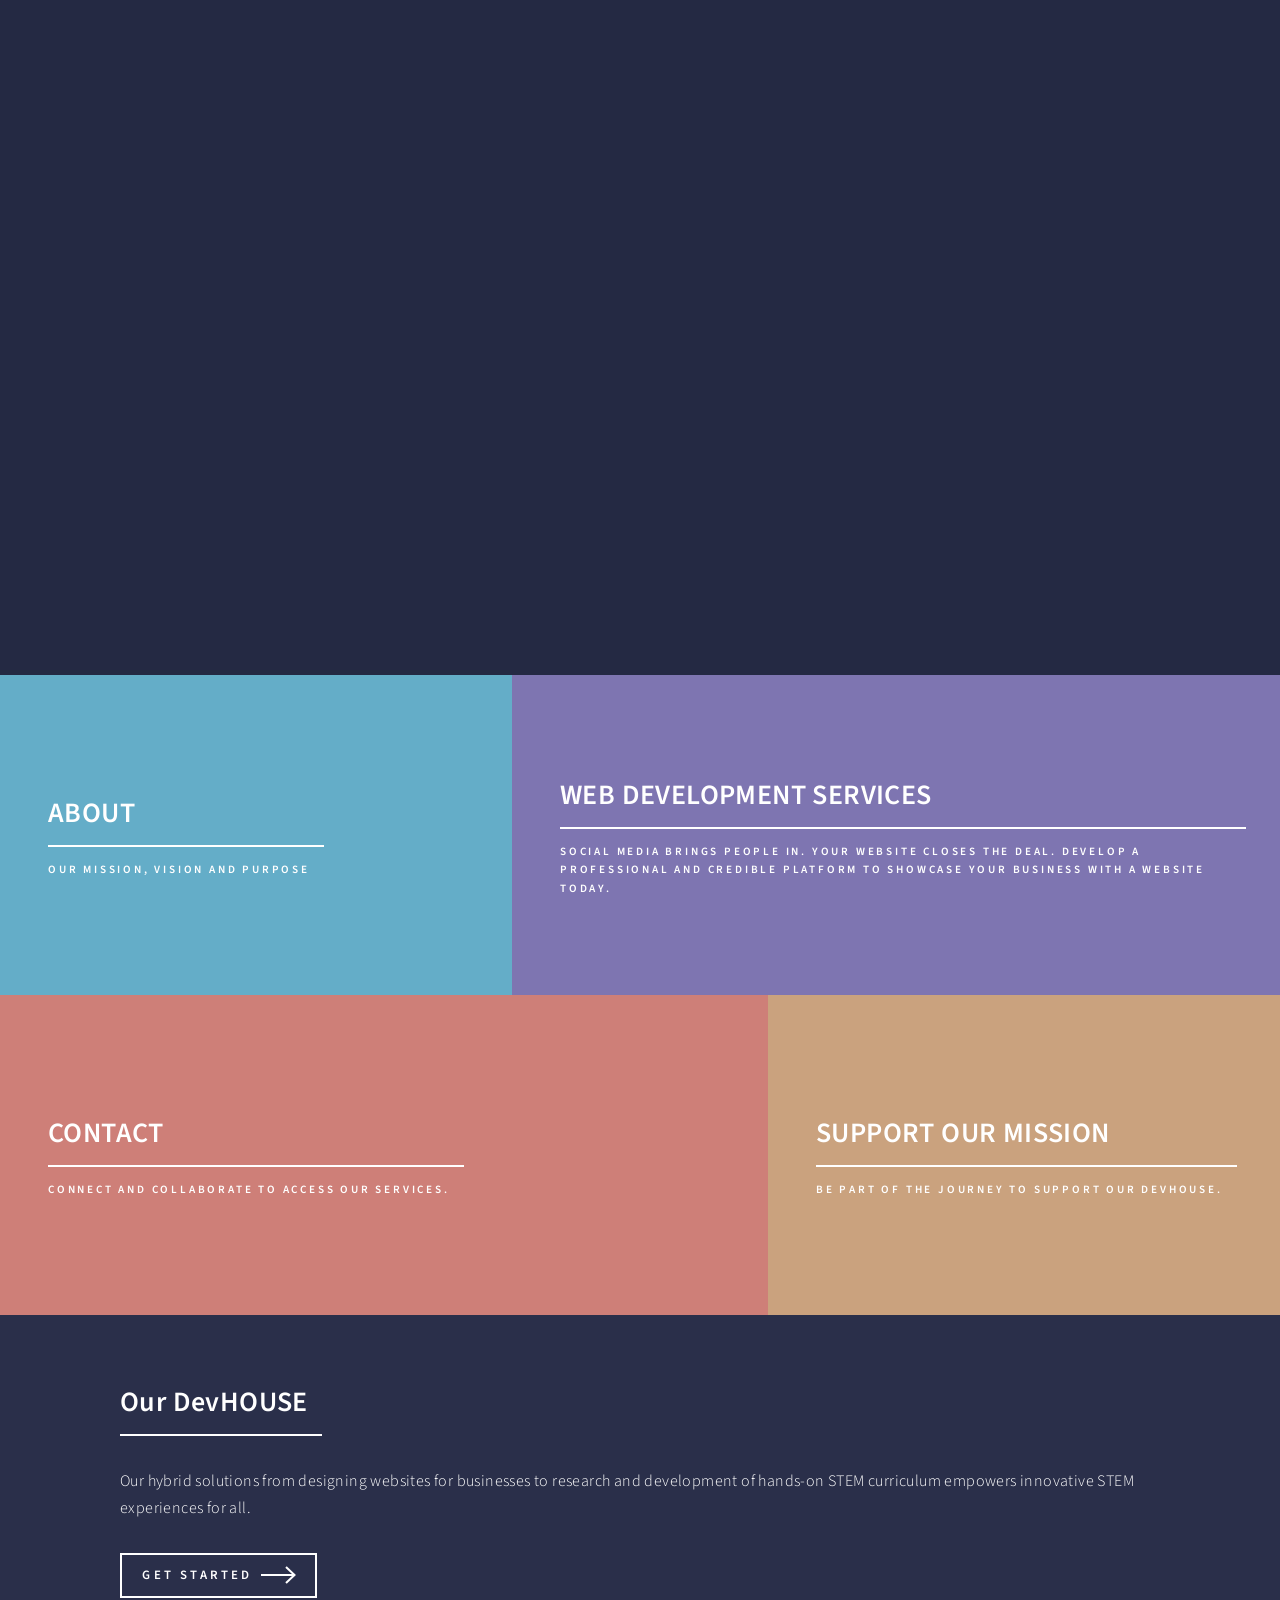
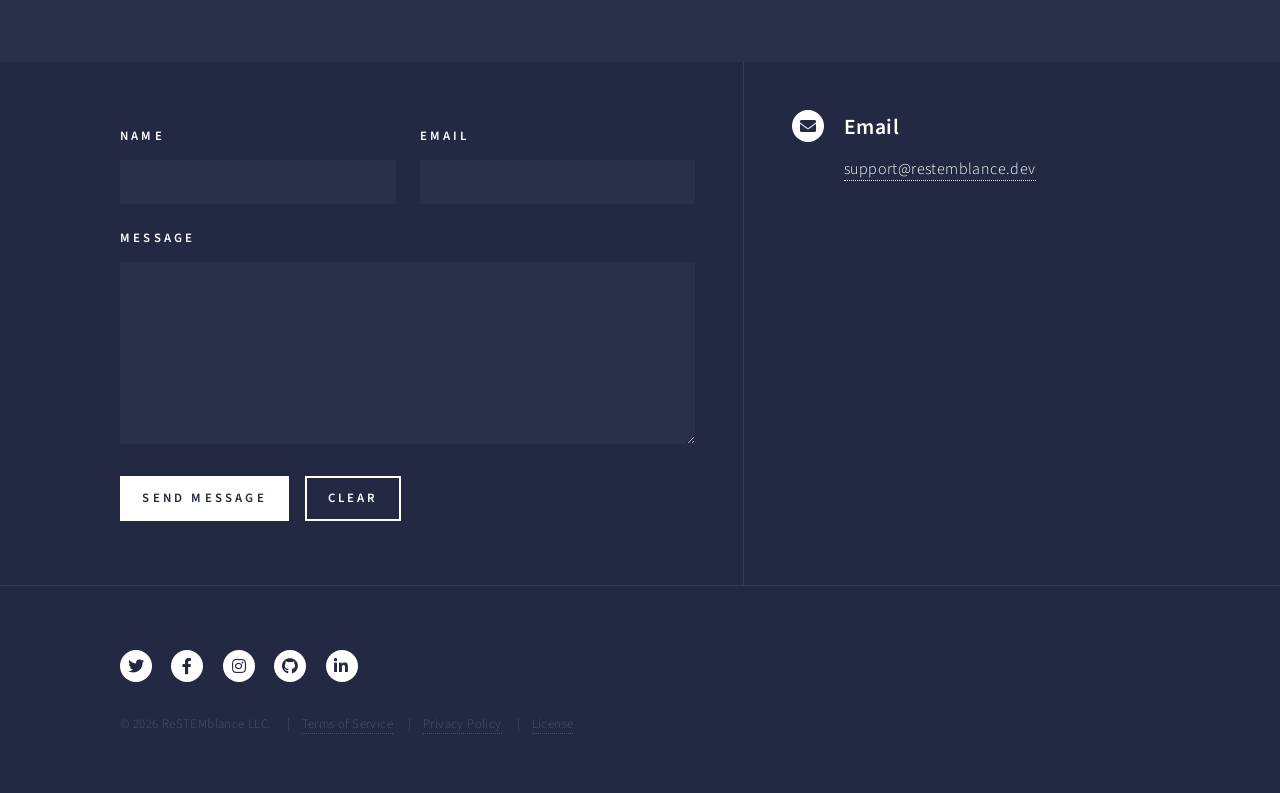
==== commit 7c7f205c: "Update index.html" ====
--- a/index.html
+++ b/index.html
@@ -6,7 +6,7 @@
 -->
 <html>
 	<head>
-		<title>Restemblance, LLC.</title>
+		<title>HOME | Restemblance, LLC.</title>
 		<meta charset="utf-8" />
 		<meta name="viewport" content="width=device-width, initial-scale=1, user-scalable=no" />
 		<link rel="stylesheet" href="assets/css/main.css" />
@@ -49,7 +49,7 @@
 					<section id="banner" class="major">
 						<div class="inner">
 							<header class="major">
-								<h1>Real STEM is hands-on.</h1>
+								<h1>Real STEM is Hands-On<sup>™</sup></h1>
 							</header>
 							<span class="image">
 								<img src="images/pic08worksheetsvshands-v2.jpg" alt="" />
@@ -205,7 +205,7 @@
 								<li><a href="#" class="icon brands alt fa-linkedin-in"><span class="label">LinkedIn</span></a></li>
 							</ul>
 							<ul class="copyright">
-							    <li>&copy; 2026 Restemblance LLC.</li>
+							    <li>&copy; 2026 ReSTEMblance LLC.</li>
 							    <li><a href="TERMS.html">Terms of Service</a></li>
 							    <li><a href="PRIVACY.html">Privacy Policy</a></li>
 								<li><a href="LICENSE.html">License</a></li>
@@ -280,3 +280,5 @@
 
 
 
+
+
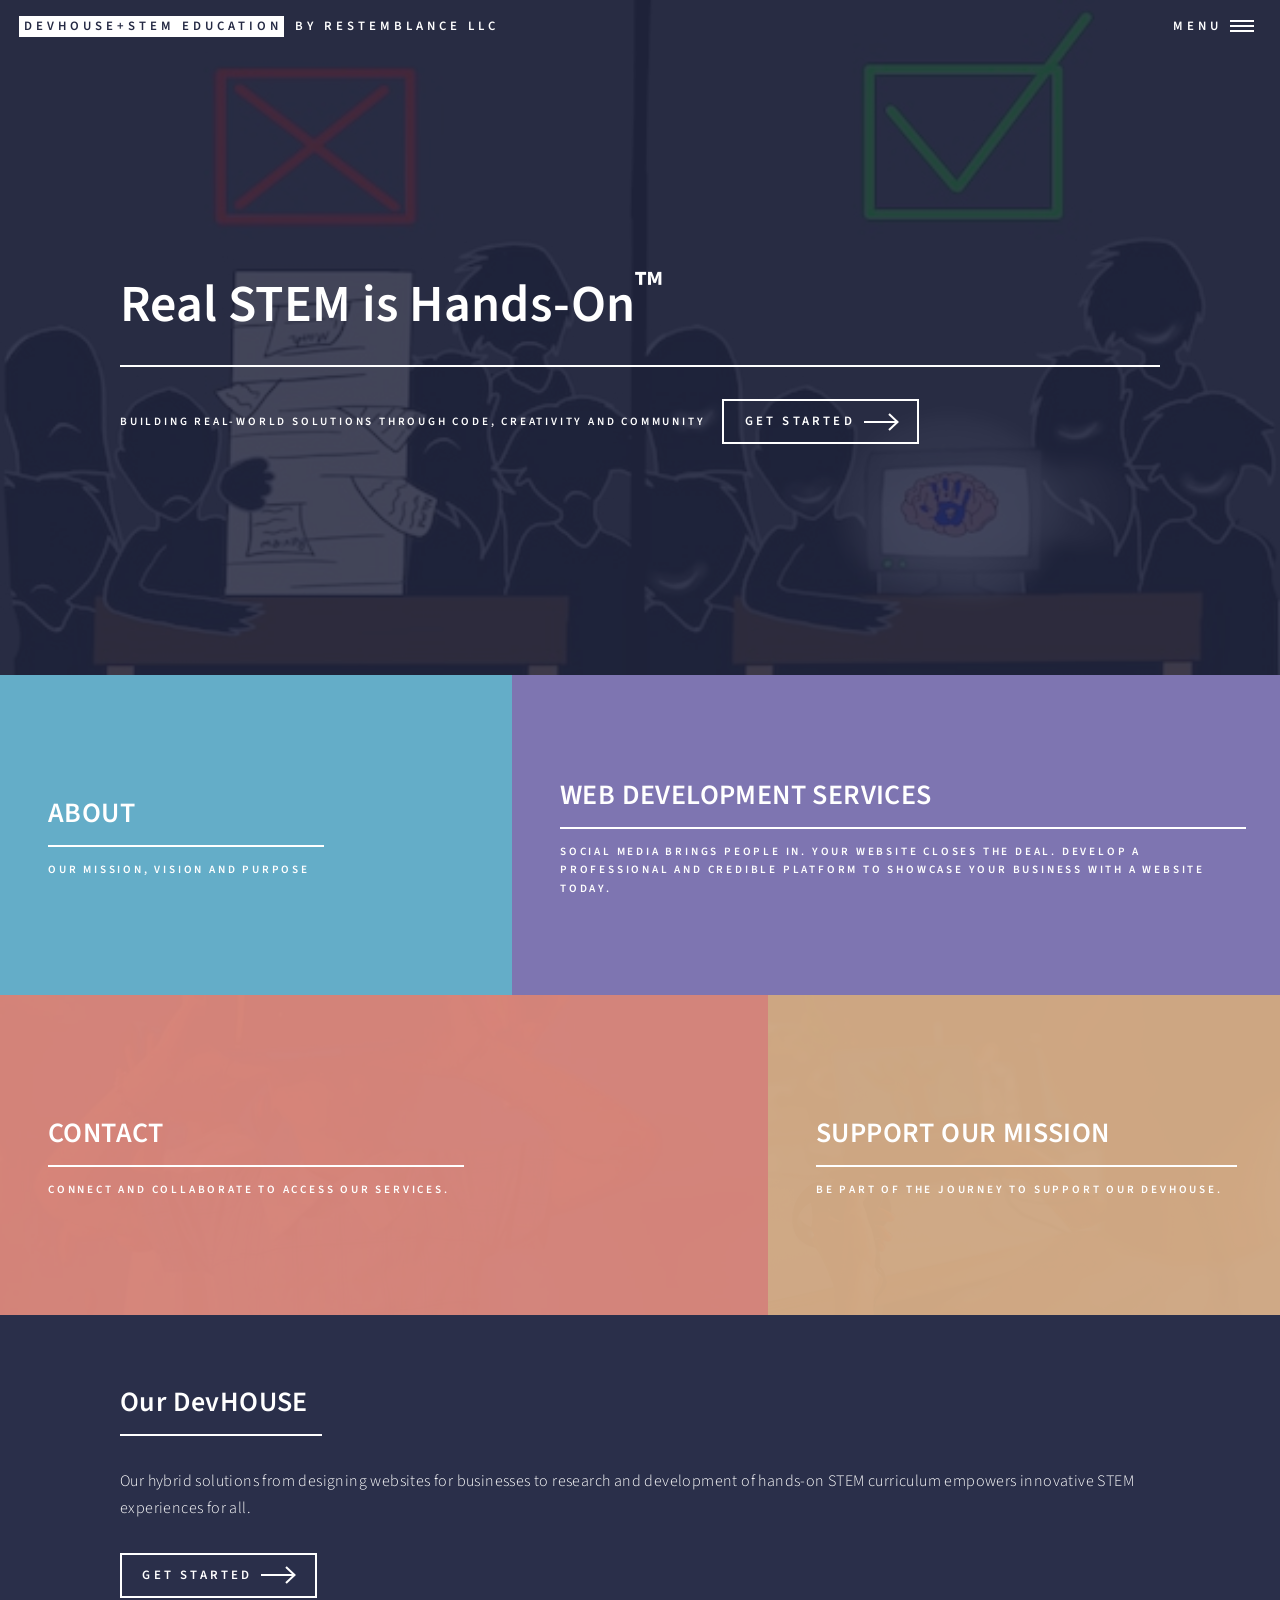
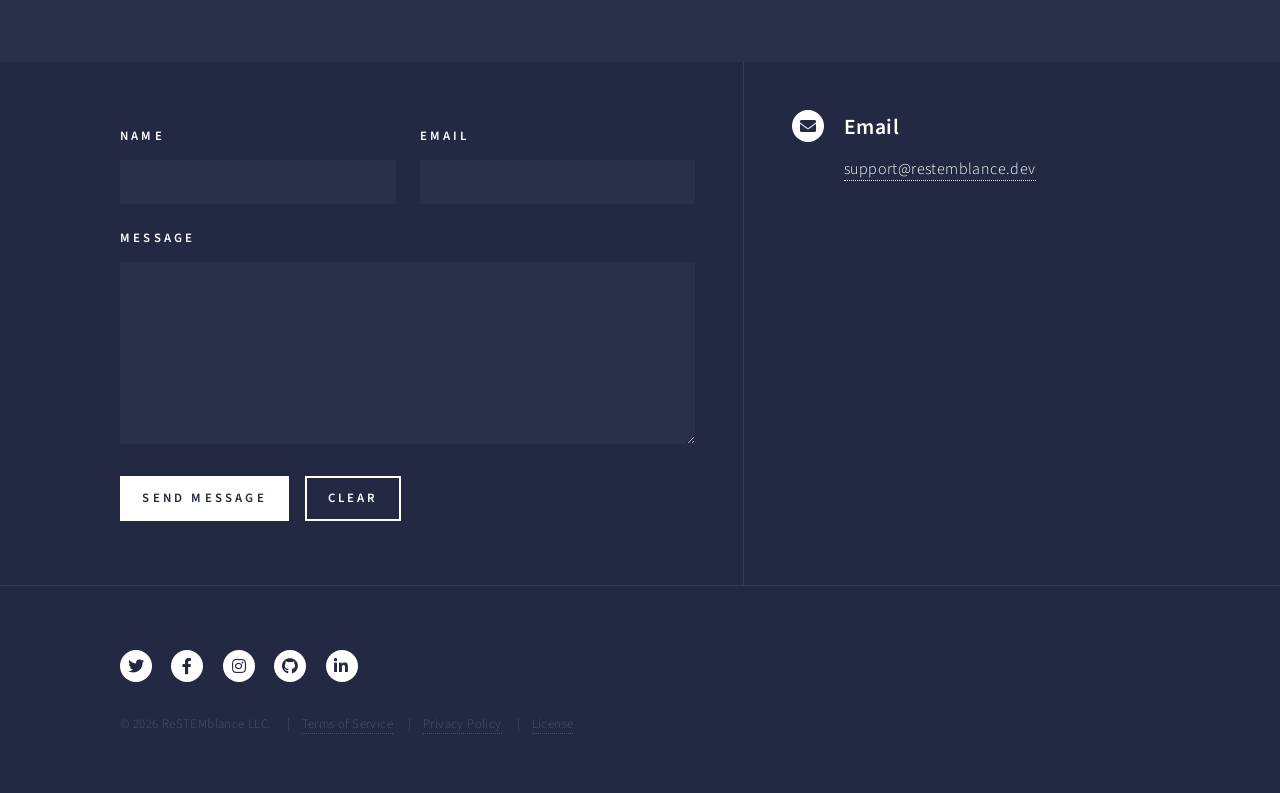
==== commit 33c2ef59: "Fix HTML encoding issues in index.html" ====
--- a/index.html
+++ b/index.html
@@ -24,7 +24,7 @@
 
 				<!-- Header -->
 					<header id="header" class="alt">
-						<a href="src/index.html" class="logo"><strong>DevHOUSE+STEM EDUCATION</strong> <span>by Restemblance LLC</span></a>
+						<a href="index.html" class="logo"><strong>DevHOUSE+STEM EDUCATION</strong> <span>by Restemblance LLC</span></a>
 						<nav>
 							<a href="#menu">Menu</a>
 						</nav>
@@ -145,7 +145,7 @@
 							<section id="contact">
 								<div class="inner">
 									<section>
-										<form method="post" action="#">
+										<form method="post" action="https://formspree.io/f/xvzaavne">
 											<div class="fields">
 												<div class="field half">
 													<label for="name">Name</label>
@@ -198,11 +198,11 @@
 					<footer id="footer">
 						<div class="inner">
 							<ul class="icons">
-								<li><a href="#" class="icon brands alt fa-twitter"><span class="label">Twitter</span></a></li>
-								<li><a href="#" class="icon brands alt fa-facebook-f"><span class="label">Facebook</span></a></li>
-								<li><a href="#" class="icon brands alt fa-instagram"><span class="label">Instagram</span></a></li>
-								<li><a href="#" class="icon brands alt fa-github"><span class="label">GitHub</span></a></li>
-								<li><a href="#" class="icon brands alt fa-linkedin-in"><span class="label">LinkedIn</span></a></li>
+								<li><a href="https://www.x.com/restemblance" class="icon brands alt fa-twitter"><span class="label">Twitter</span></a></li>
+								<li><a href="https://www.facebook.com/restemblance" class="icon brands alt fa-facebook-f"><span class="label">Facebook</span></a></li>
+								<li><a href="https://www.instagram.com/restemblance" class="icon brands alt fa-instagram"><span class="label">Instagram</span></a></li>
+								<li><a href="https://www.github.com/Handsonlearner" class="icon brands alt fa-github"><span class="label">GitHub</span></a></li>
+								<li><a href="https://www.linkedin.com/in/restemblance" class="icon brands alt fa-linkedin-in"><span class="label">LinkedIn</span></a></li>
 							</ul>
 							<ul class="copyright">
 							    <li>&copy; 2026 ReSTEMblance LLC.</li>
